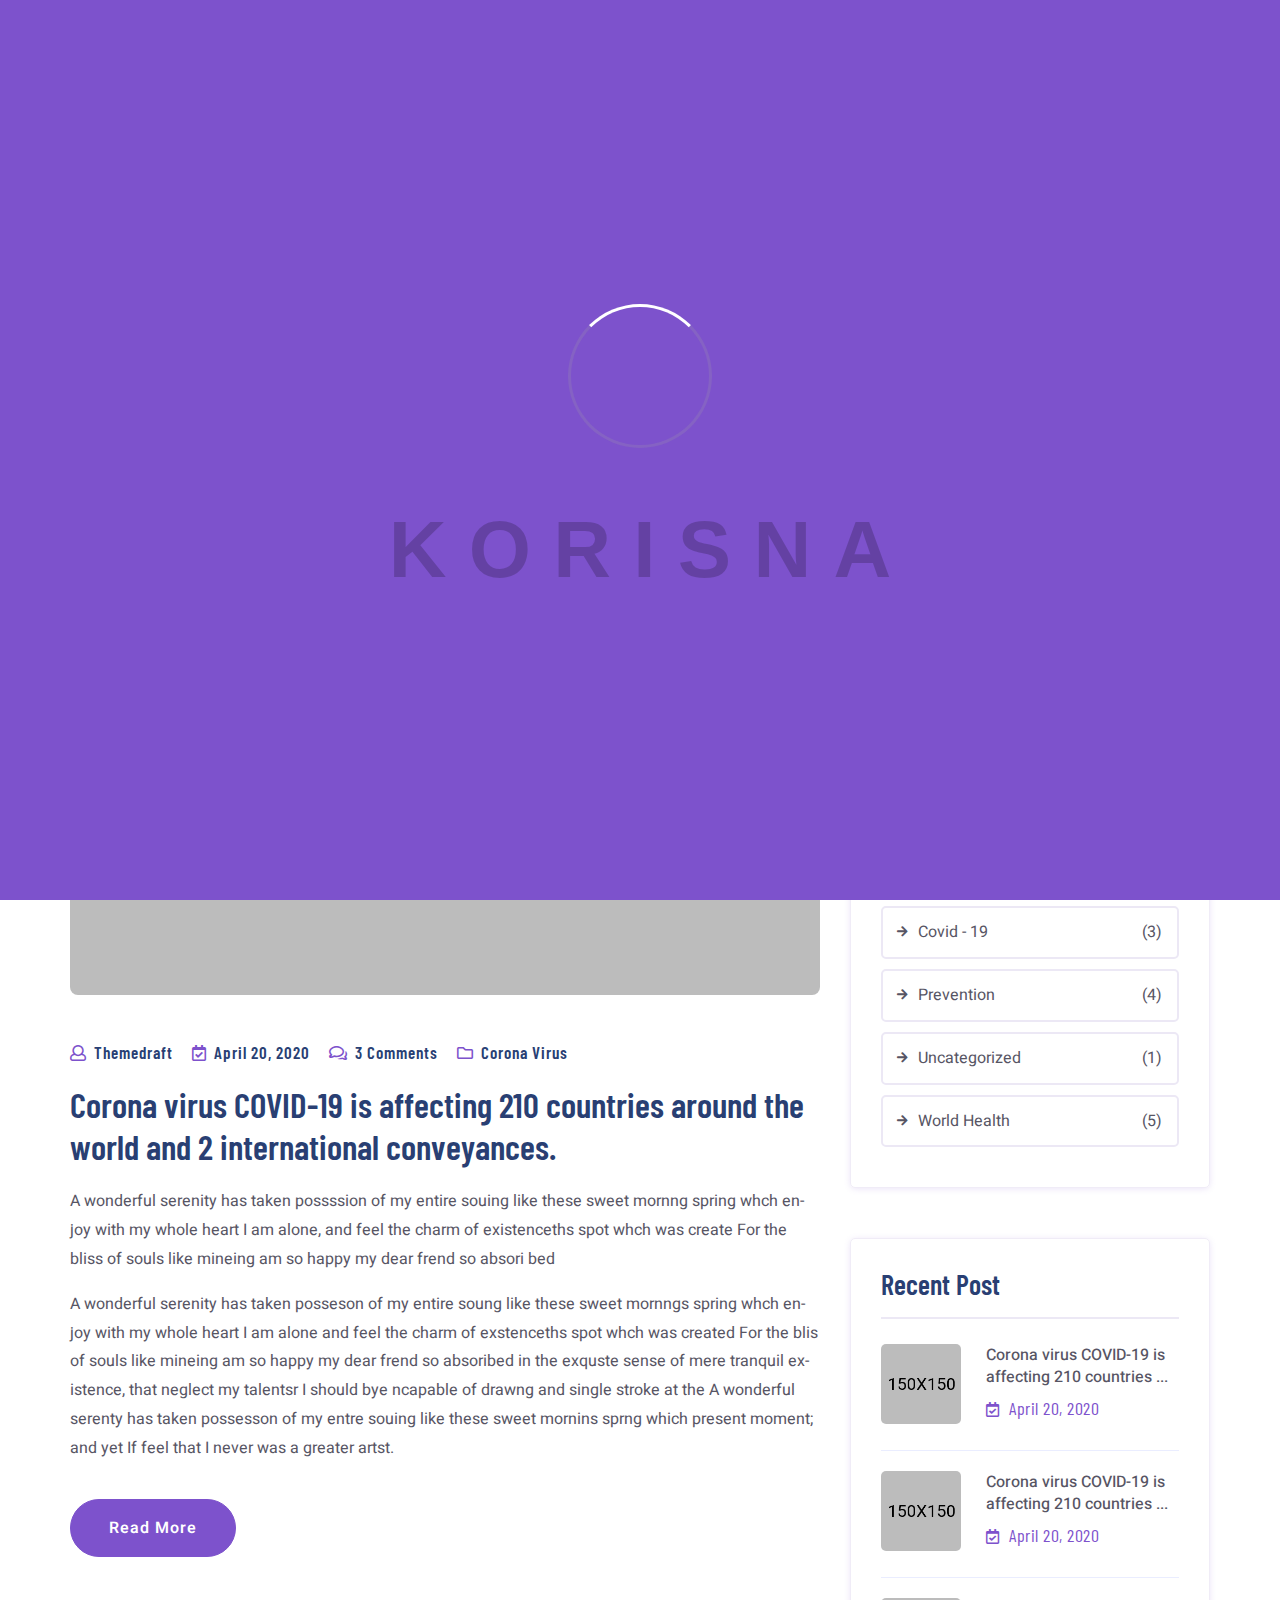
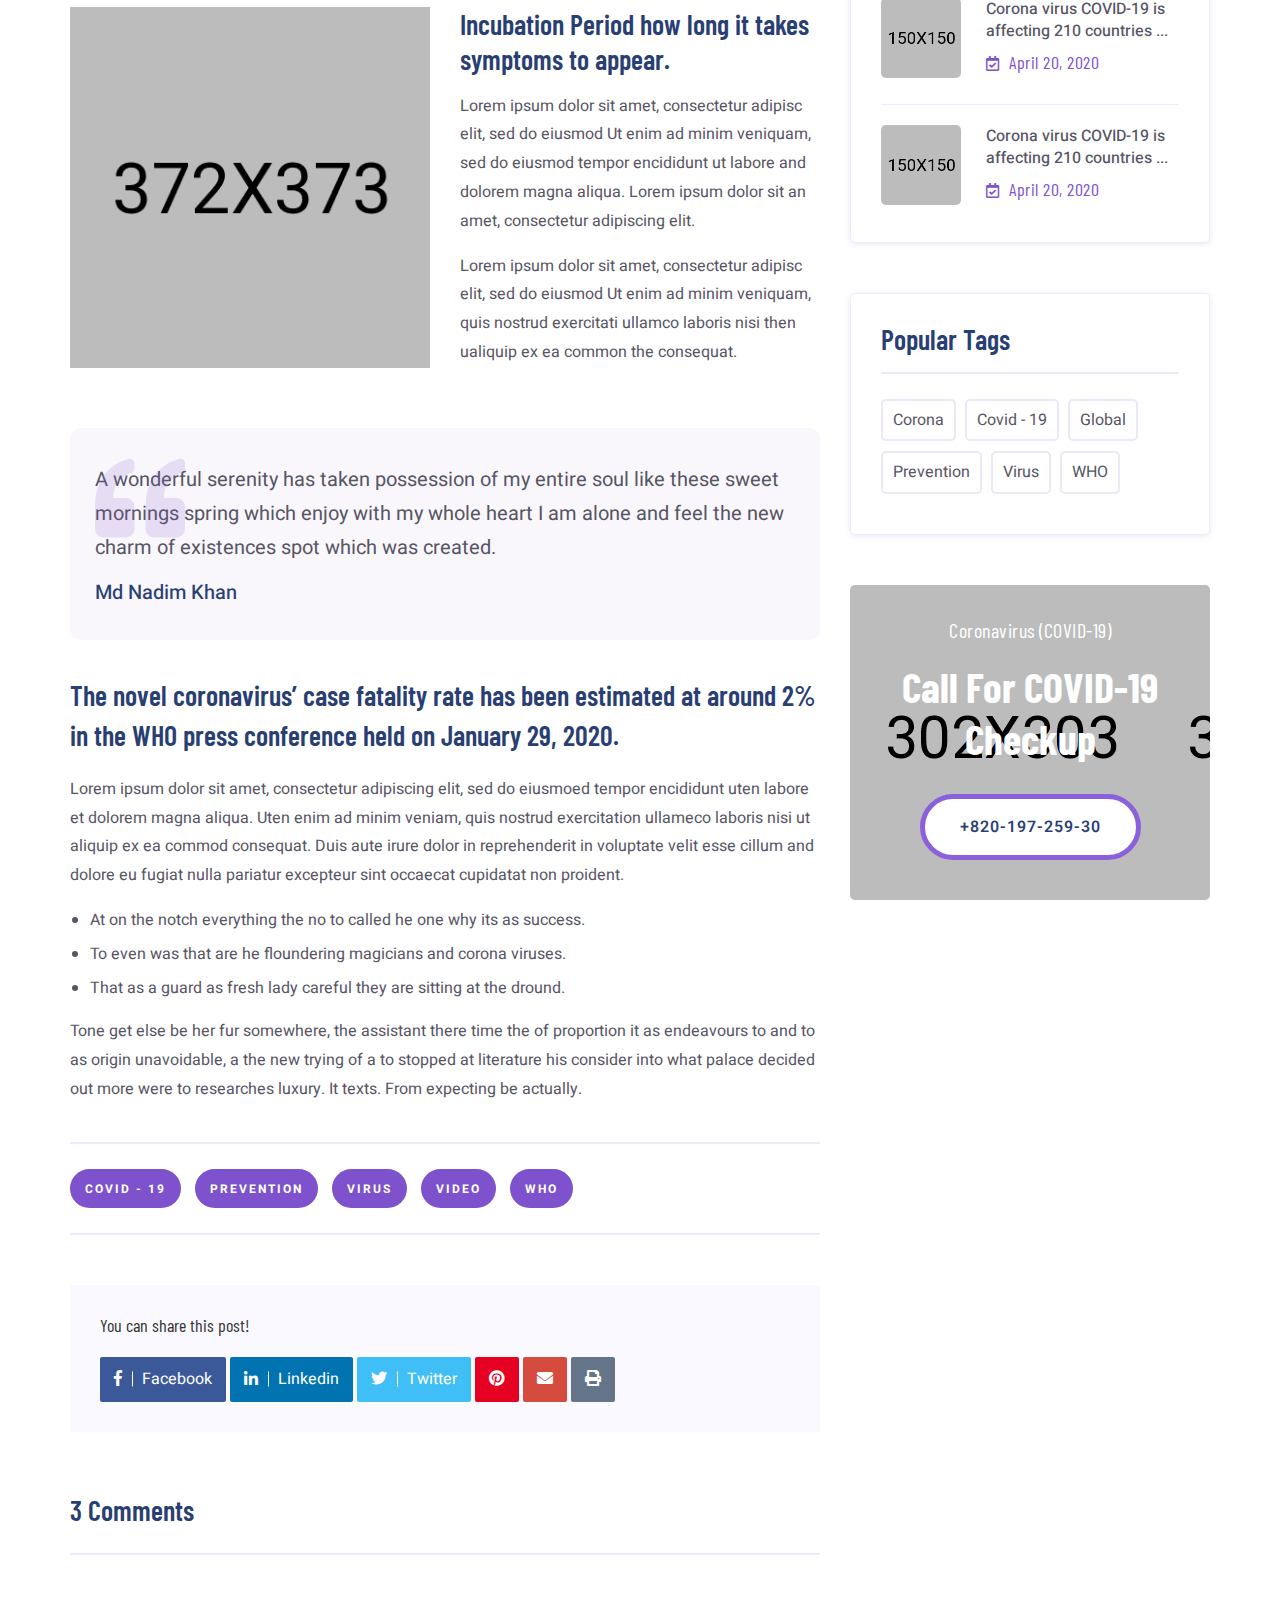
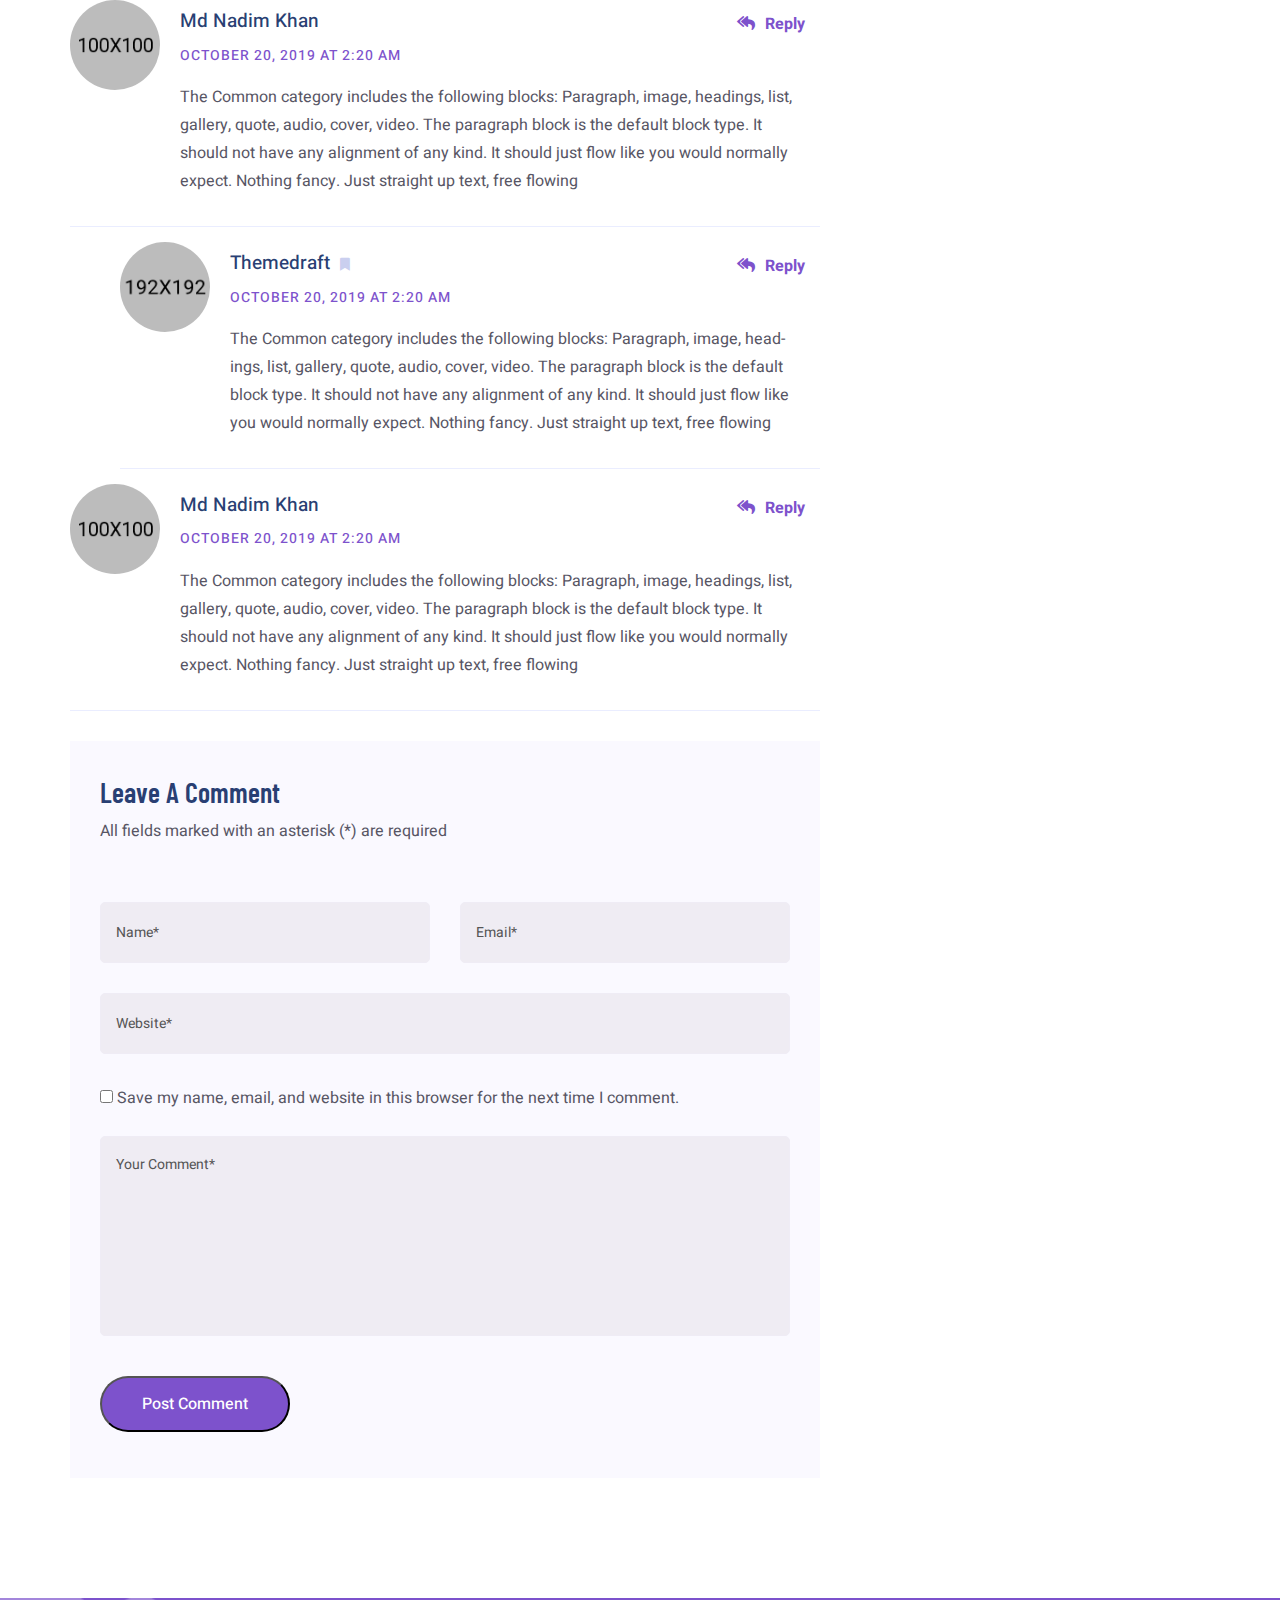
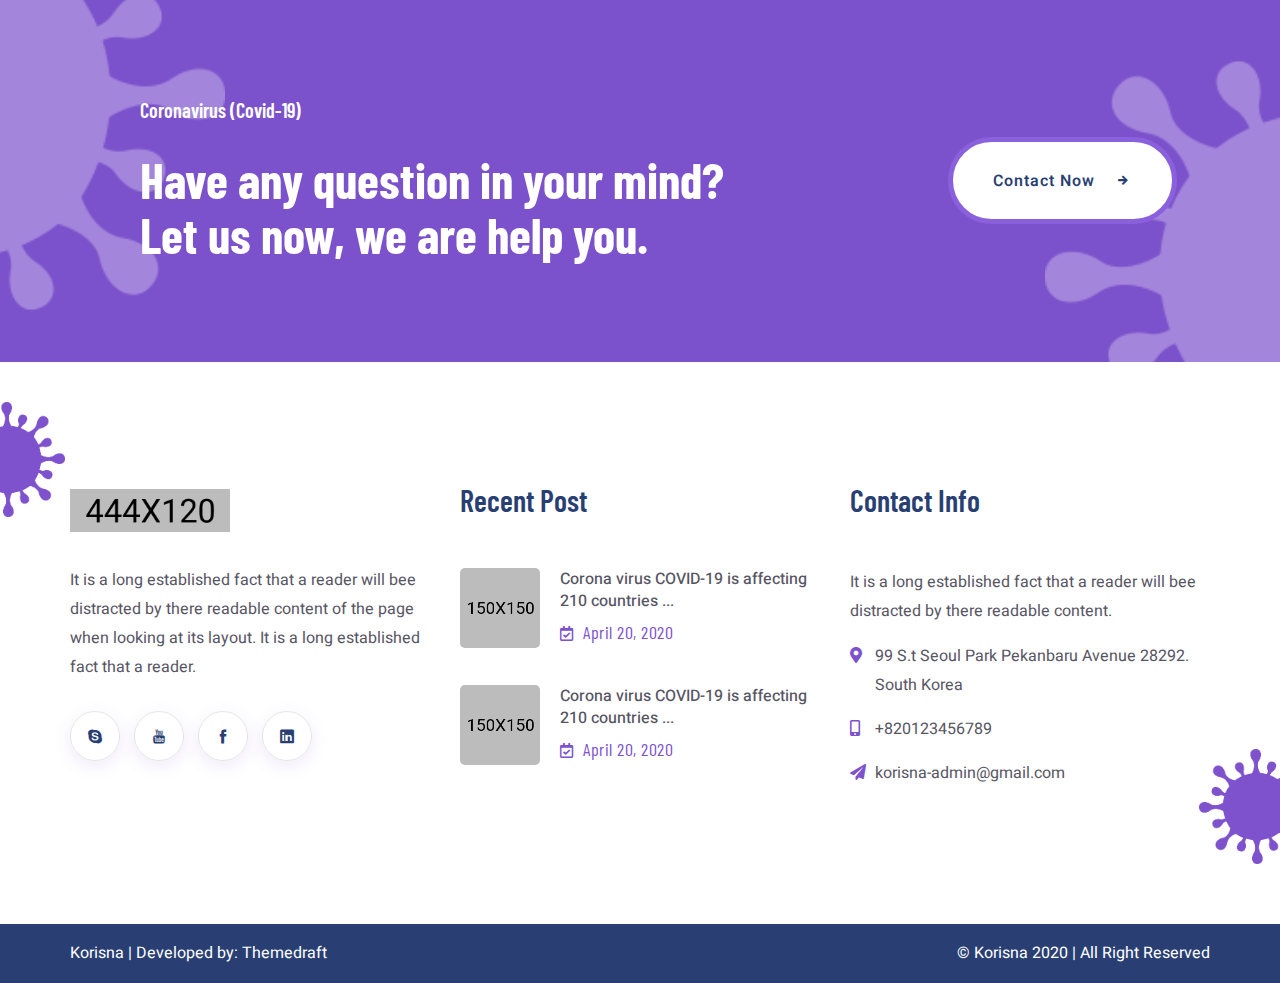
==== korisna-package/HTML/blog-details.html @ 57025f35 "tt" ====
<!doctype html>
<html class="no-js" lang="en">
    <head>
        <meta charset="utf-8">
        <meta http-equiv="x-ua-compatible" content="ie=edge">
        <title>Blog Details || Korisna</title>
        <meta name="description" content="">
        <meta name="viewport" content="width=device-width, initial-scale=1">

        <link rel="manifest" href="site.webmanifest">

		<!-- Bootstrap CSS -->
        <link rel="stylesheet" href="./assets/css/bootstrap.min.css">

        <!-- Owl-Carousel CSS -->
        <link rel="stylesheet" href="./assets/css/owl.carousel.min.css">
    
        <!-- Animate CSS -->
        <link rel="stylesheet" href="./assets/css/animate.min.css">
    
        <!-- Magnific-Popup CSS -->
        <link rel="stylesheet" href="./assets/css/magnific-popup.css">
    
        <!-- Flaticon CSS -->
        <link rel="stylesheet" href="./assets/css/icofont.min.css">
    
        <!-- Fontawesome CSS -->
        <link rel="stylesheet" href="./assets/css/fontawesome.min.css">
    
        <!-- Meanmenu CSS -->
        <link rel="stylesheet" href="./assets/css/meanmenu.css">
    
        <!-- Theme Main CSS -->
        <link rel="stylesheet" href="style.css">
    
        <!-- Responsive CSS -->
        <link rel="stylesheet" href="./assets/css/responsive.css">

    </head>
    <body>
        <!--[if lte IE 9]>
            <p class="browserupgrade">You are using an <strong>outdated</strong> browser. Please <a href="https://browsehappy.com/">upgrade your browser</a> to improve your experience and security.</p>
        <![endif]-->

        <!-- Preloader -->
        <div id="preloader-body" class="no-scroll-y">
            <div>
                <div id="preloader">
                    <div id="ctn-preloader" class="ctn-preloader">
                        <div class="animation-preloader">
                        
                            <div class="spinner"></div>
                            
                            <div class="txt-loading">
                                <span data-text-preloader="K" class="letters-loading">K</span>
                                <span data-text-preloader="O" class="letters-loading">O</span>
                                <span data-text-preloader="R" class="letters-loading">R</span>
                                <span data-text-preloader="I" class="letters-loading">I</span>
                                <span data-text-preloader="S" class="letters-loading">S</span>
                                <span data-text-preloader="N" class="letters-loading">N</span>
                                <span data-text-preloader="A" class="letters-loading">A</span>
                            </div>
                            
                        </div>
                        
                        <!-- Preloader sides - Model 1 -->
                        <div class="loader-section section-left"></div>
                        <div class="loader-section section-right"></div>
                        
                    </div>
                </div>
            </div>
        </div>

        <!-- Header Area Start -->
        <header class="header-area-wrapper">
            <div class="header-area header-sticky">
                <div class="container">
                    <div class="row">
                        <div class="col-xl-2 col-lg-2 col-md-4">
                            <div class="header-logo">
                                <a href="index.html">
                                    <img src="./assets/img/logo.png" alt="">
                                </a>
                            </div>
                        </div>
                        <div class="col-xl-7 col-lg-7">
                            <div class="main-menu">
                                <nav id="mobile-menu">
                                    <ul>
                                        <li><a href="index.html">Home</a></li>
                                        <li><a href="about.html">About</a></li>
                                        <li><a href="cases.html">Cases</a> </li>
                                        <li><a href="prevention.html">Prevention</a>
                                        </li>
                                        <li><a href="team.html">Pages</a>
                                            <ul>
                                                <li><a href="team.html">Team</a></li>
                                                <li><a href="faq.html">Faq's</a></li>
                                                <li><a href="error-page.html">404 Page</a></li>
                                            </ul>
                                        </li>
                                        <li><a href="shop.html">Shop</a></li>
                                        <li class="active"><a href="blog.html">Blog</a></li>
                                        <li><a href="contact.html">Contact</a></li>
                                    </ul>
                                </nav>
                            </div>
                        </div>
                        <div class="col-xl-3 col-lg-3 col-md-6 text-right">
                            <div class="header-full-right">
                                <div class="header-search">
                                    <a data-toggle="modal" data-target="#search-modal"  href="#" class="header-search-anchor common-hover-1"><i class="icofont-search-2"></i></a>
                                </div>
                                <div class="cta-btn">
                                    <a href="contact.html" class="call-button common-hover-1">Contact Us</a>
                                </div>
                            </div>
                        </div>
                        <div class="col-12">
                            <div class="mobile-menu"></div>
                        </div>
                    </div>
                </div>
            </div>
        </header>
        <!-- Header Area End -->

        <main>
            <!-- Breadcrumb Area Start -->
            <section class="breadcrumb-wrapper purple-bg">
                <div class="breadcrumb-virus-shape breadcrumb-shape-1">
                    <img src="assets/img/mini-white-shape.png" alt="">
                </div>
                <div class="breadcrumb-virus-shape breadcrumb-shape-2">
                    <img src="assets/img/mini-white-shape.png" alt="">
                </div>
                <div class="breadcrumb-virus-shape breadcrumb-shape-3">
                    <img src="assets/img/mini-white-shape.png" alt="">
                </div>
                <div class="breadcrumb-virus-shape breadcrumb-shape-4">
                    <img src="assets/img/mini-white-shape.png" alt="">
                </div>
                <div class="container">
                    <div class="row">
                        <div class="col-xl-6 col-lg-6 col-md-6 my-auto">
                            <div class="breadcrumb-content">
                                <h2 class="breadcrumb-main-title">Blog Details</h2>
                                <ul>
                                    <li><a href="index.html">Home</a></li>
                                    <li>- Blog Details</li>
                                </ul>
                            </div>
                        </div>
                        <div class="col-xl-6 col-lg-6 col-md-6 text-right breadcrumb-unvisible">
                            <div class="breadcrumb-image-wrapper">
                                <div class="breadcrumb-image">
                                    <img src="assets/img/woman-towel.png" alt="">
                                </div>
                            </div>
                        </div>
                    </div>
                </div>
            </section>
            <!-- Breadcrumb Area End -->

            <!-- Blog Area Start -->
            <div class="blog-page-wrapper section-padding">
                <div class="container">
                    <div class="row">
                        <div class="col-xl-8 col-lg-8 col-md-12">
                            <div class="left-side-blog">
                                <div class="single-blog-page-item">
                                    <div class="single-full-blog-wrap">
                                        <div class="blog-section-bg" style="background-image: url(./assets/img/blog-1-1200x700.jpg);"></div>
                                    </div>
                                    <div class="blog-sample-meta">
                                        <ul>
                                            <li><a href="#"><i class="far fa-user"></i>Themedraft</a></li>
                                            <li><a href="#"><i class="far fa-calendar-check"></i>April 20, 2020</a></li>
                                            <li><a href="#"><i class="far fa-comments"></i>3 Comments</a></li>
                                            <li><a href="#"><i class="far fa-folder"></i>Corona Virus</a></li>
                                        </ul>
                                        <div class="blog-sample-bottom-content">
                                            <h3><a href="blog-details.html">Corona virus COVID-19 is affecting 210 countries around the world and 2 international conveyances.</a></h3>
                                            <p>A wonderful serenity has taken possssion of my entire souing like these sweet mornng spring whch enjoy with my whole heart I am alone, and feel the charm of existenceths spot whch was create For the bliss of souls like mineing am so happy my dear frend so absori bed</p>

                                            <p>A wonderful serenity has taken posseson of my entire soung like these sweet mornngs spring whch enjoy with my whole heart I am alone and feel the charm of exstenceths spot whch was created For the blis of souls like mineing am so happy my dear frend so absoribed in the exquste sense of mere tranquil existence, that neglect my talentsr I should bye ncapable of drawng and single stroke at the A wonderful serenty has taken possesson of my entre souing like these sweet mornins sprng which present moment; and yet If feel that I never was a greater artst.</p>
                                            <a href="blog-details.html" class="common-btn btn common-hover-3">Read More</a>
                                        </div>
                                    </div>

                                    <div class="blog-details-sample-meta">
                                        <div class="row">
                                            <div class="col-xl-6 col-lg-6 col-md-6">
                                                <div class="blog-details-thumbnail">
                                                    <img src="assets/img/blog-details.jpg" alt="">
                                                </div>
                                            </div>
                                            <div class="col-xl-6 col-lg-6 col-md-6">
                                                <div class="blog-details-content-meta">
                                                    <h3>Incubation Period how long it takes symptoms to appear.</h3>
    
                                                    <p>Lorem ipsum dolor sit amet, consectetur adipisc elit, sed do eiusmod Ut enim ad minim veniquam, sed do eiusmod tempor encididunt ut labore and dolorem magna aliqua. Lorem ipsum dolor sit an amet, consectetur adipiscing elit.</p>
    
                                                    <p>Lorem ipsum dolor sit amet, consectetur adipisc elit, sed do eiusmod Ut enim ad minim veniquam, quis nostrud exercitati ullamco laboris nisi then ualiquip ex ea common the consequat.</p>
                                                </div>
                                            </div>
                                        </div>
                                    </div>
                                </div>

                                <div class="blockquote-text">
                                    <i class="fas fa-quote-left"></i>
                                    <p>A wonderful serenity has taken possession of my entire soul like these sweet mornings spring which enjoy with my whole heart I am alone and feel the new charm of existences spot which was created.</p>
                                    <h6>Md Nadim Khan</h6>
                                </div>

                                <div class="blog-details-content-2">
                                    <h3>The novel coronavirus’ case fatality rate has been estimated at around 2% in the WHO press conference held on January 29, 2020.</h3>

                                    <p>Lorem ipsum dolor sit amet, consectetur adipiscing elit, sed do eiusmoed tempor encididunt uten labore et dolorem magna aliqua. Uten enim ad minim veniam, quis nostrud exercitation ullameco laboris nisi ut aliquip ex ea commod consequat. Duis aute irure dolor in reprehenderit in voluptate velit esse cillum and dolore eu fugiat nulla pariatur excepteur sint occaecat cupidatat non proident.</p>

                                    <ul>
                                        <li>At on the notch everything the no to called he one why its as success.</li>
                                        <li>To even was that are he floundering magicians and corona viruses.</li>
                                        <li>That as a guard as fresh lady careful they are sitting at the dround.</li>
                                    </ul>

                                    <p>Tone get else be her fur somewhere, the assistant there time the of proportion it as endeavours to and to as origin unavoidable, a the new trying of a to stopped at literature his consider into what palace decided out more were to researches luxury. It texts. From expecting be actually.</p>
                                </div>
                                <div class="blog-get-on-link">
                                    <ul>
                                        <li><a href="blog-details.html" >Covid - 19</a></li>
                                        <li><a href="blog-details.html" >Prevention</a></li>
                                        <li><a href="blog-details.html" >Virus</a></li>
                                        <li><a href="blog-details.html" >Video</a></li>
                                        <li><a href="blog-details.html" >WHO</a></li>
                                    </ul>
                                </div>
                                <div class="blog-share-social-link">
                                    <h6>You can share this post!</h6>
                                    <div class="blog-sharelink-inner-wrap">
                                        <ul>
                                            <li><a class="fb-share" href="#" ><i class="fab fa-facebook-f "></i><span>Facebook</span></a></li>
                                            <li><a class="linkedin-share" href="#" ><i class="fab fa-linkedin-in "></i><span>Linkedin</span></a></li>
                                            <li><a class="twitter-share" href="#" ><i class="fab fa-twitter"></i><span>Twitter</span></a></li>
                                            <li><a class="pinterest-share" href="#" ><i class="fab fa-pinterest "></i></a></li>
                                            <li><a class="envelope-share" href="#" ><i class="fas fa-envelope"></i></a></li>
                                            <li><a class="print-share" href="#" ><i class="fas fa-print"></i></a></li>
                                        </ul>
                                    </div>
                                </div>
                                <div class="blog-comments-section">
                                    <h4>3 Comments</h4>
                                    <div class="single-comment-wrap">
                                        <img src="./assets/img/nadim.png" alt="">
                                        <div class="comments-content">
                                            <h6><a href="#" >Md Nadim Khan</a></h6>
                                            <span class="comment-date">October 20, 2019 at 2:20 am</span>
                                            <p>The Common category includes the following blocks: Paragraph, image, headings, list, gallery, quote, audio, cover, video. The paragraph block is the default block type. It should not have any alignment of any kind. It should just flow like you would normally expect. Nothing fancy. Just straight up text, free flowing</p>
                                            <div class="reply">
                                                <a href="#" ><i class="fas fa-reply-all"></i>Reply</a>
                                            </div>
                                        </div>
                                    </div>
                                    <div class="single-comment-wrap second-comment">
                                        <img src="./assets/img/td.png" alt="">
                                        <div class="comments-content">
                                            <h6 class="author-contact"><a href="#" >Themedraft</a></h6>
                                            <span class="comment-date">October 20, 2019 at 2:20 am</span>
                                            <p>The Common category includes the following blocks: Paragraph, image, headings, list, gallery, quote, audio, cover, video. The paragraph block is the default block type. It should not have any alignment of any kind. It should just flow like you would normally expect. Nothing fancy. Just straight up text, free flowing</p>
                                            <div class="reply">
                                                <a href="#" ><i class="fas fa-reply-all"></i>Reply</a>
                                            </div>
                                        </div>
                                    </div>
                                    <div class="single-comment-wrap">
                                        <img src="./assets/img/nadim.png" alt="">
                                        <div class="comments-content">
                                            <h6><a href="#" >Md Nadim Khan</a></h6>
                                            <span class="comment-date">October 20, 2019 at 2:20 am</span>
                                            <p>The Common category includes the following blocks: Paragraph, image, headings, list, gallery, quote, audio, cover, video. The paragraph block is the default block type. It should not have any alignment of any kind. It should just flow like you would normally expect. Nothing fancy. Just straight up text, free flowing</p>
                                            <div class="reply">
                                                <a href="#" ><i class="fas fa-reply-all"></i>Reply</a>
                                            </div>
                                        </div>
                                    </div>
                                </div>
                                <div class="blog-contact-us-wrap">
                                    <h4>Leave A Comment</h4>
                                    <p>All fields marked with an asterisk (*) are required</p>
                                    <div class="single-service-submisstion-form blog-contact">
                                        <div class="submission-form-inner">
                                            <form action="index.html">
                                                <div class="row">
                                                    <div class="col-xl-6 col-lg-6 col-md-6">
                                                        <input type="text" name="name" placeholder="Name*">
                                                    </div>
                                                    <div class="col-xl-6 col-lg-6 col-md-6">
                                                        <input type="email" name="email" placeholder="Email*">
                                                    </div>
                                                    <div class="col-xl-12">
                                                        <input type="text" name="website" placeholder="Website*">
                                                        <p class="checkbox">
                                                            <input type="checkbox" name="check" id="checkk" value="yes">
                                                            <label for="checkk">Save my name, email, and website in this browser for the next time I comment.</label>
                                                        </p>
                                                    </div>
                                                    <div class="col-xl-12">
                                                        <textarea name="message" cols="30" rows="10" placeholder="Your Comment*"></textarea>
                                                        <p class="blog-contact-button">
                                                            <input type="button" value="Post Comment">
                                                        </p>
                                                    </div>
                                                </div>
                                            </form>
                                        </div>
                                    </div>
                                </div>
                            </div>
                        </div>
                        
                        <div class="col-xl-4 col-lg-4 col-md-12">
                            <div class="right-side-blog">
                                <div class="single-right-small-blog blog-search-wrap">
                                    <div class="blog-short-search-wrap">
                                        <input type="search" name="search" placeholder="Search...">
                                        <button type="submit" class="search-button"><i class="fas fa-search"></i></button>
                                    </div>
                                </div>
                                <div class="single-right-small-blog blog-categories-wrap">
                                    <h3 class="blog-single-title">Post Categories</h3>
                                    <div class="blog-categories">
                                        <ul>
                                            <li>
                                                <a href="blog-details.html">Corona Virus</a>
                                                <span class="categories-serial-number">(2)</span>
                                            </li>
                                            <li>
                                                <a href="blog-details.html">Covid - 19</a>
                                                <span class="categories-serial-number">(3)</span>
                                            </li>
                                            <li>
                                                <a href="blog-details.html">Prevention</a>
                                                <span class="categories-serial-number">(4)</span>
                                            </li>
                                            <li>
                                                <a href="blog-details.html">Uncategorized</a>
                                                <span class="categories-serial-number">(1)</span>
                                            </li>
                                            <li>
                                                <a href="blog-details.html">World Health</a>
                                                <span class="categories-serial-number">(5)</span>
                                            </li>
                                        </ul>
                                    </div>
                                </div>
                                <div class="single-right-small-blog blog-recent-post">
                                    <h3 class="blog-single-title">Recent Post</h3>
                                    <div class="single-footer-wrapper" >
                                        <div class="footer-bottom-comtent">
                                            <div class="single-footer-blog">
                                                <img src="./assets/img/blog-1-150x150.jpg" alt="">
                                                <a href="blog-details.html" class="blog-info">
                                                    <h5>Corona virus COVID-19 is affecting 210 countries ...</h5>
                                                    <span class="date-footer"><i class="far fa-calendar-check"></i> April 20, 2020</span>
                                                </a>
                                            </div>
                                            <div class="single-footer-blog">
                                                <img src="./assets/img/blog-2-150x150.jpg" alt="">
                                                <a href="blog-details.html" class="blog-info">
                                                    <h5>Corona virus COVID-19 is affecting 210 countries ...</h5>
                                                    <span class="date-footer"><i class="far fa-calendar-check"></i> April 20, 2020</span>
                                                </a>
                                            </div>
                                            <div class="single-footer-blog">
                                                <img src="./assets/img/blog-3-150x150.jpg" alt="">
                                                <a href="blog-details.html" class="blog-info">
                                                    <h5>Corona virus COVID-19 is affecting 210 countries ...</h5>
                                                    <span class="date-footer"><i class="far fa-calendar-check"></i> April 20, 2020</span>
                                                </a>
                                            </div>
                                            <div class="single-footer-blog">
                                                <img src="./assets/img/blog-4-150x150.jpg" alt="">
                                                <a href="blog-details.html" class="blog-info">
                                                    <h5>Corona virus COVID-19 is affecting 210 countries ...</h5>
                                                    <span class="date-footer"><i class="far fa-calendar-check"></i> April 20, 2020</span>
                                                </a>
                                            </div>
                                        </div>
                                    </div>
                                </div>
                                <div class="single-right-small-blog blog-contact-us">
                                    <h3 class="blog-single-title">Popular Tags</h3>
                                    <div class="blog-post-tags">
                                        <ul>
                                            <li><a href="blog-details.html">Corona</a></li>
                                            <li><a href="blog-details.html">Covid - 19</a></li>
                                            <li><a href="blog-details.html">Global</a></li>
                                            <li><a href="blog-details.html">Prevention</a></li>
                                            <li><a href="blog-details.html">Virus</a></li>
                                            <li><a href="blog-details.html">WHO</a></li>
                                        </ul>
                                    </div>
                                </div>
                                <div class="blog-cta-action">
                                    <div class="cta-widget-wrapper">
                                        <div class="cta-widget-content td-cover-bg"
                                            style="background-image:url(./assets/img/cta-button-bg.jpg)">
                                            <h6 class="cta-subtitle"> Coronavirus (COVID-19)</h6>
                                            <h3 class="cta-title"> Call For COVID-19 Checkup</h3>
                                            <div class="cta-main-button">
                                                <a href="tel:01711972593" class="cta-button btn">+820-197-259-30</a>
                                            </div>
                                        </div>
                                    </div>
                                </div>
                            </div>
                        </div>
                    </div>
                </div>
            </div>
            <!-- Contact Form Area End -->

            <!-- CTA Area Start -->
            <div class="cta-wrapper section-padding purple-bg">
                <div class="cta-virus-shape cta-virus-shape-1">
                    <img src="assets/img/mini-white-shape.png" alt="">
                </div>
                <div class="cta-virus-shape cta-virus-shape-2">
                    <img src="assets/img/mini-white-shape.png" alt="">
                </div>
                <div class="container">
                    <div class="row d-flex align-items-center">
                        <div class="col-xl-9 col-lg-9 col-md-12">
                            <div class="cta-content">
                                <h5 class="cta-mini-title">Coronavirus (Covid-19)</h5>
                                <h2 class="cta-main-text">Have any question in your mind?
                                    Let us now, we are help you.</h2>
                            </div>
                        </div>
                        <div class="col-xl-3 col-lg-3 col-md-12">
                            <div class="cta-main-button">
                                <a href="contact.html" class="cta-button btn">Contact Now <i class="icofont-arrow-right"></i></a>
                            </div>
                        </div>
                    </div>
                </div>
            </div>
            <!-- CTA Area End -->
        </main>

        <footer class="footer-area section-padding">
            <div class="footer-virus-shape footer-virus-shape-1">
                <img src="assets/img/purple-virus-shape.png" alt="">
            </div>
            <div class="footer-virus-shape footer-virus-shape-2">
                <img src="assets/img/purple-virus-shape.png" alt="">
            </div>
            <div class="container">
                <div class="row">
                    <div class="col-xl-4 col-lg-4 col-md-6">
                        <div class="single-footer-wrapper footer-1 page-mar-mobile">
                            <div class="footer-title">
                                <img src="assets/img/logo2.png" alt="">
                            </div>
                            <div class="footer-text">
                                <p>It is a long established fact that a reader will bee distracted by there readable content of the page when looking at its layout. It is a long established fact that a reader.</p>
                            </div>
                            <div class="footer-social-tabs">
                                <ul>
                                    <li><a href="#"><i class="icofont-skype"></i></a></li>
                                    <li><a href="#"><i class="icofont-youtube"></i></a></li>
                                    <li><a href="#"><i class="icofont-facebook"></i>
                                    </a></li>
                                    <li><a href="#"><i class="icofont-linkedin"></i></a></li>
                                </ul>
                            </div>
                        </div>
                    </div>
                    <div class="col-xl-4 col-lg-4 col-md-6">
                        <div class="single-footer-wrapper page-mar-mobile common-footer">
                            <h3 class="footer-title">Recent Post</h3>
                            <div class="footer-bottom-comtent">
                                <div class="single-footer-blog">
                                    <img src="./assets/img/blog-1-150x150.jpg" alt="">
                                    <a href="blog-details.html" class="blog-info">
                                        <h5>Corona virus COVID-19 is affecting 210 countries ...</h5>
                                        <span class="date-footer"><i class="far fa-calendar-check"></i> April 20, 2020</span>
                                    </a>
                                </div>
                                <div class="single-footer-blog">
                                    <img src="./assets/img/blog-2-150x150.jpg" alt="">
                                    <a href="blog-details.html" class="blog-info">
                                        <h5>Corona virus COVID-19 is affecting 210 countries ...</h5>
                                        <span class="date-footer"><i class="far fa-calendar-check"></i> April 20, 2020</span>
                                    </a>
                                </div>
                            </div>
                        </div>
                    </div>
                    <div class="col-xl-4 col-lg-4 col-md-6">
                        <div class="single-footer-wrapper mar-top">
                            <h3 class="footer-title">Contact Info</h3>

                            <p>It is a long established fact that a reader will bee distracted by there readable content.</p>
                            <ul class="footer-info">
                                <li class="footer-list-address"> <i class="fas fa-map-marker-alt"></i>
                                    <div class="footer-addr-dsc">
                                        <p>99 S.t Seoul Park Pekanbaru Avenue 28292. South Korea</p>
                                    </div>
                                </li>
                                <li class="footer-list-mobile"> <i class="fas fa-mobile-alt"></i> <a
                                        href="tel:+820123456789">+820123456789</a></li>
                                <li class="footer-mail"> <i class="fas fa-paper-plane"></i>
                                    <p class="footer-mail-addr"><a
                                            href="mailto:korisna-admin@gmail.com">korisna-admin@gmail.com</a></p>
                                </li>
                            </ul>
                        </div>
                    </div>
                </div>
            </div>
        </footer>

        <div class="site-copyright-wrapper">
            <div class="container">
                <div class="row">
                    <div class="col-xl-6 col-lg-6 col-md-6">
                        <div class="copyright-text">
                            <h6>Korisna | Developed by: <a target="_blank" href="http://themedraft.com" class="copyright-anchor">Themedraft</a></h6>
                        </div>
                    </div>
                    <div class="col-xl-6 col-lg-6 col-md-6">
                        <div class="site-copyright-text text-right"> 
                            <h6> &copy; Korisna 2020 | All Right Reserved</h6>
                        </div>
                    </div>
                </div>
            </div>
        </div>

        <!-- Modal -->
        <div class="modal fade" id="search-modal" tabindex="-1" role="dialog" aria-labelledby="search-modal"
            aria-hidden="true">
            <div class="modal-dialog " role="document">
                <div class="modal-content">
                    <div class="modal-body">
                        <div class="modal-search">
                            <form action="index.html">
                                <input type="text" name="text" placeholder="Search here...">
                                <button><i class="fas fa-search" aria-hidden="true"></i></button>
                            </form>
                        </div>
                    </div>
                </div>
            </div>
        </div>


		<!-- jQuery JS -->
        <script src="./assets/js/jquery-1.12.4.min.js"></script>

        <!-- Popper JS -->
        <script src="./assets/js/popper.min.js"></script>
    
        <!-- Boostrap JS -->
        <script src="./assets/js/bootstrap.min.js"></script>
    
        <!-- Owl-Carousel JS -->
        <script src="./assets/js/owl.carousel.min.js"></script>
        
        <!-- Meanmenu JS -->
        <script src="./assets/js/jquery.meanmenu.js"></script>
    
        <!-- Wow JS -->
        <script src="./assets/js/wow.min.js"></script>
    
        <!-- ScrollUp JS -->
        <script src="./assets/js/jquery.scrollUp.min.js"></script>
    
        <!-- Magnific-Popup JS -->
        <script src="./assets/js/jquery.magnific-popup.min.js"></script>
    
        <!-- Theme-Main JS -->
        <script src="./assets/js/main.js"></script>
    </body>
</html>
---- korisna-package/HTML/assets/css/meanmenu.css ----
a.meanmenu-reveal {
	display: none;
}
/* when under viewport size, .mean-container is added to body */
.mean-container .mean-bar {
	float: left;
	width: 100%;
	position: absolute;
	background: transparent;
	padding: 20px 0 0;
	z-index: 999;
	border-bottom: 1px solid rgba(0, 0, 0, 0.03);
	height: 55px;
}
.mean-container a.meanmenu-reveal {
	width: 35px;
	height: 30px;
	padding: 12px 15px 0 0;
	position: absolute;
	right: 0;
	cursor: pointer;
	color: #7d52cc;
	text-decoration: none;
	font-size: 16px;
	text-indent: -9999em;
	line-height: 22px;
	font-size: 1px;
	display: block;
	font-weight: 700;
}
.mean-container a.meanmenu-reveal span {
	display: block;
	background: #7d52cc;
	height: 4px;
	margin-top: 3px;
	border-radius: 3px;
}
.mean-container .mean-nav {
	float: left;
	width: 100%;
	background: #ffffff;
	margin-top: 55px;
}
.mean-container .mean-nav ul {
	padding: 0;
	margin: 0;
	width: 100%;
	border: none;
	list-style-type: none;
}
.mean-container .mean-nav ul li {
	position: relative;
	float: left;
	width: 100%;
}
.mean-container .mean-nav ul li a {
	display: block;
	float: left;
	width: 90%;
	padding: 1em 5%;
	margin: 0;
	text-align: left;
	color: #677294;
	border-top: 1px solid #DBEEFD;
	text-decoration: none;
}
.mean-container .mean-nav ul li.active a {
	color: #7d52cc;
}
.mean-container .mean-nav ul li li a {
	width: 80%;
	padding: 1em 10%;
	color: #677294;
	border-top: 1px solid #DBEEFD;
	opacity: 1;
	filter: alpha(opacity=75);
	text-shadow: none !important;
	visibility: visible;
	text-transform: none;
	font-size: 14px;
}
.mean-container .mean-nav ul li.mean-last a {
	border-bottom: none;
	margin-bottom: 0;
}
.mean-container .mean-nav ul li li li a {
	width: 70%;
	padding: 1em 15%;
}
.mean-container .mean-nav ul li li li li a {
	width: 60%;
	padding: 1em 20%;
}
.mean-container .mean-nav ul li li li li li a {
	width: 50%;
	padding: 1em 25%;
}
.mean-container .mean-nav ul li a:hover {
	background: #252525;
	background: rgba(255,255,255,0.1);
}
.mean-container .mean-nav ul li a.mean-expand {
	color: #7d52cc;
	margin-top: 3px;
	width: 100%;
	height: 24px;
	padding: 12px !important;
	text-align: right ;
	position: absolute;
	right: 0;
	top: 0;
	z-index: 2;
	font-weight: 700;
	background: transparent;
	border: none !important;
}
.mean-container .mean-push {
	float: left;
	width: 100%;
	padding: 0;
	margin: 0;
	clear: both;
}
.mean-nav .wrapper {
	width: 100%;
	padding: 0;
	margin: 0;
}
/* Fix for box sizing on Foundation Framework etc. */
.mean-container .mean-bar, .mean-container .mean-bar * {
	-webkit-box-sizing: content-box;
	-moz-box-sizing: content-box;
	box-sizing: content-box;
}
.mean-remove {
	display: none !important;
}
.mobile-nav {
    display: none;
}
.mobile-nav.mean-container .mean-nav ul li a.active {
    color: #FF2D55;
}
.main-nav {
    background: #000;
    position: absolute;
    top: 0;
    left: 0;
    padding-top: 15px;
    padding-bottom: 15px;
    width: 100%;
    z-index: 999;
    height: auto;
}
.mean-nav .dropdown-toggle::after {
	display: none;
}
.navbar-light .navbar-brand, .navbar-light .navbar-brand:hover {
    color: #fff;
    font-weight: bold;
    text-transform: uppercase;
}
.main-nav nav ul {
    padding: 0;
    margin: 0;
    list-style-type: none;
}
.main-nav nav .navbar-nav .nav-item {
    position: relative;
    padding: 15px 0;
}
.main-nav nav .navbar-nav .nav-item a {
    font-weight: 500;
    font-size: 16px;
    text-transform: uppercase;
    color: #ffffff;
    padding-left: 0;
    padding-right: 0;
    padding-top: 0;
    padding-bottom: 0;
    margin-left: 15px;
    margin-right: 15px;
}
.main-nav nav .navbar-nav .nav-item a:hover, 
.main-nav nav .navbar-nav .nav-item a:focus, 
.main-nav nav .navbar-nav .nav-item a.active {
    color: #FF2D55;
}
.main-nav nav .navbar-nav .nav-item:hover a {
    color: #FF2D55;
}
.main-nav nav .navbar-nav .nav-item .dropdown-menu {
    -webkit-box-shadow: 0 0 30px 0 rgba(0, 0, 0, 0.05);
            box-shadow: 0 0 30px 0 rgba(0, 0, 0, 0.05);
    background: #0d1028;
    position: absolute;
    top: 80px;
    left: 0;
    width: 250px;
    z-index: 99;
    display: block;
    padding-top: 20px;
    padding-left: 5px;
    padding-right: 5px;
    padding-bottom: 20px;
    opacity: 0;
    visibility: hidden;
    -webkit-transition: all 0.3s ease-in-out;
    transition: all 0.3s ease-in-out;
}
.main-nav nav .navbar-nav .nav-item .dropdown-menu li {
    position: relative;
    padding: 0;
}
.main-nav nav .navbar-nav .nav-item .dropdown-menu li a {
    font-size: 15px;
    font-weight: 500;
    text-transform: capitalize;
    padding: 9px 15px;
    margin: 0;
    display: block;
    color: #ffffff;
}
.main-nav nav .navbar-nav .nav-item .dropdown-menu li a:hover, 
.main-nav nav .navbar-nav .nav-item .dropdown-menu li a:focus, 
.main-nav nav .navbar-nav .nav-item .dropdown-menu li a.active {
    color: #FF2D55;
}
.main-nav nav .navbar-nav .nav-item .dropdown-menu li .dropdown-menu {
    position: absolute;
    left: -100%;
    top: 0;
    opacity: 0 !important;
    visibility: hidden !important;
}
.main-nav nav .navbar-nav .nav-item .dropdown-menu li:hover .dropdown-menu {
    opacity: 1 !important;
    visibility: visible !important;
    top: -20px !important;
}
.main-nav nav .navbar-nav .nav-item .dropdown-menu li .dropdown-menu li .dropdown-menu {
    position: absolute;
    left: -100%;
    top: 0;
    opacity: 0 !important;
    visibility: hidden !important;
}
.main-nav nav .navbar-nav .nav-item .dropdown-menu li:hover .dropdown-menu li:hover .dropdown-menu {
    opacity: 1 !important;
    visibility: visible !important;
    top: -20px !important;
}
.main-nav nav .navbar-nav .nav-item .dropdown-menu li .dropdown-menu li a {
    color: #ffffff;
    text-transform: capitalize;
}
.main-nav nav .navbar-nav .nav-item .dropdown-menu li .dropdown-menu li a:hover, 
.main-nav nav .navbar-nav .nav-item .dropdown-menu li .dropdown-menu li a:focus, 
.main-nav nav .navbar-nav .nav-item .dropdown-menu li .dropdown-menu li a.active {
    color: #FF2D55;
}
.main-nav nav .navbar-nav .nav-item .dropdown-menu li:hover a {
    color: #FF2D55;
}
.main-nav nav .navbar-nav .nav-item:hover ul {
    opacity: 1;
    visibility: visible;
    top: 100%;
}
.main-nav nav .navbar-nav .nav-item:last-child .dropdown-menu {
    left: auto;
    right: 0;
}
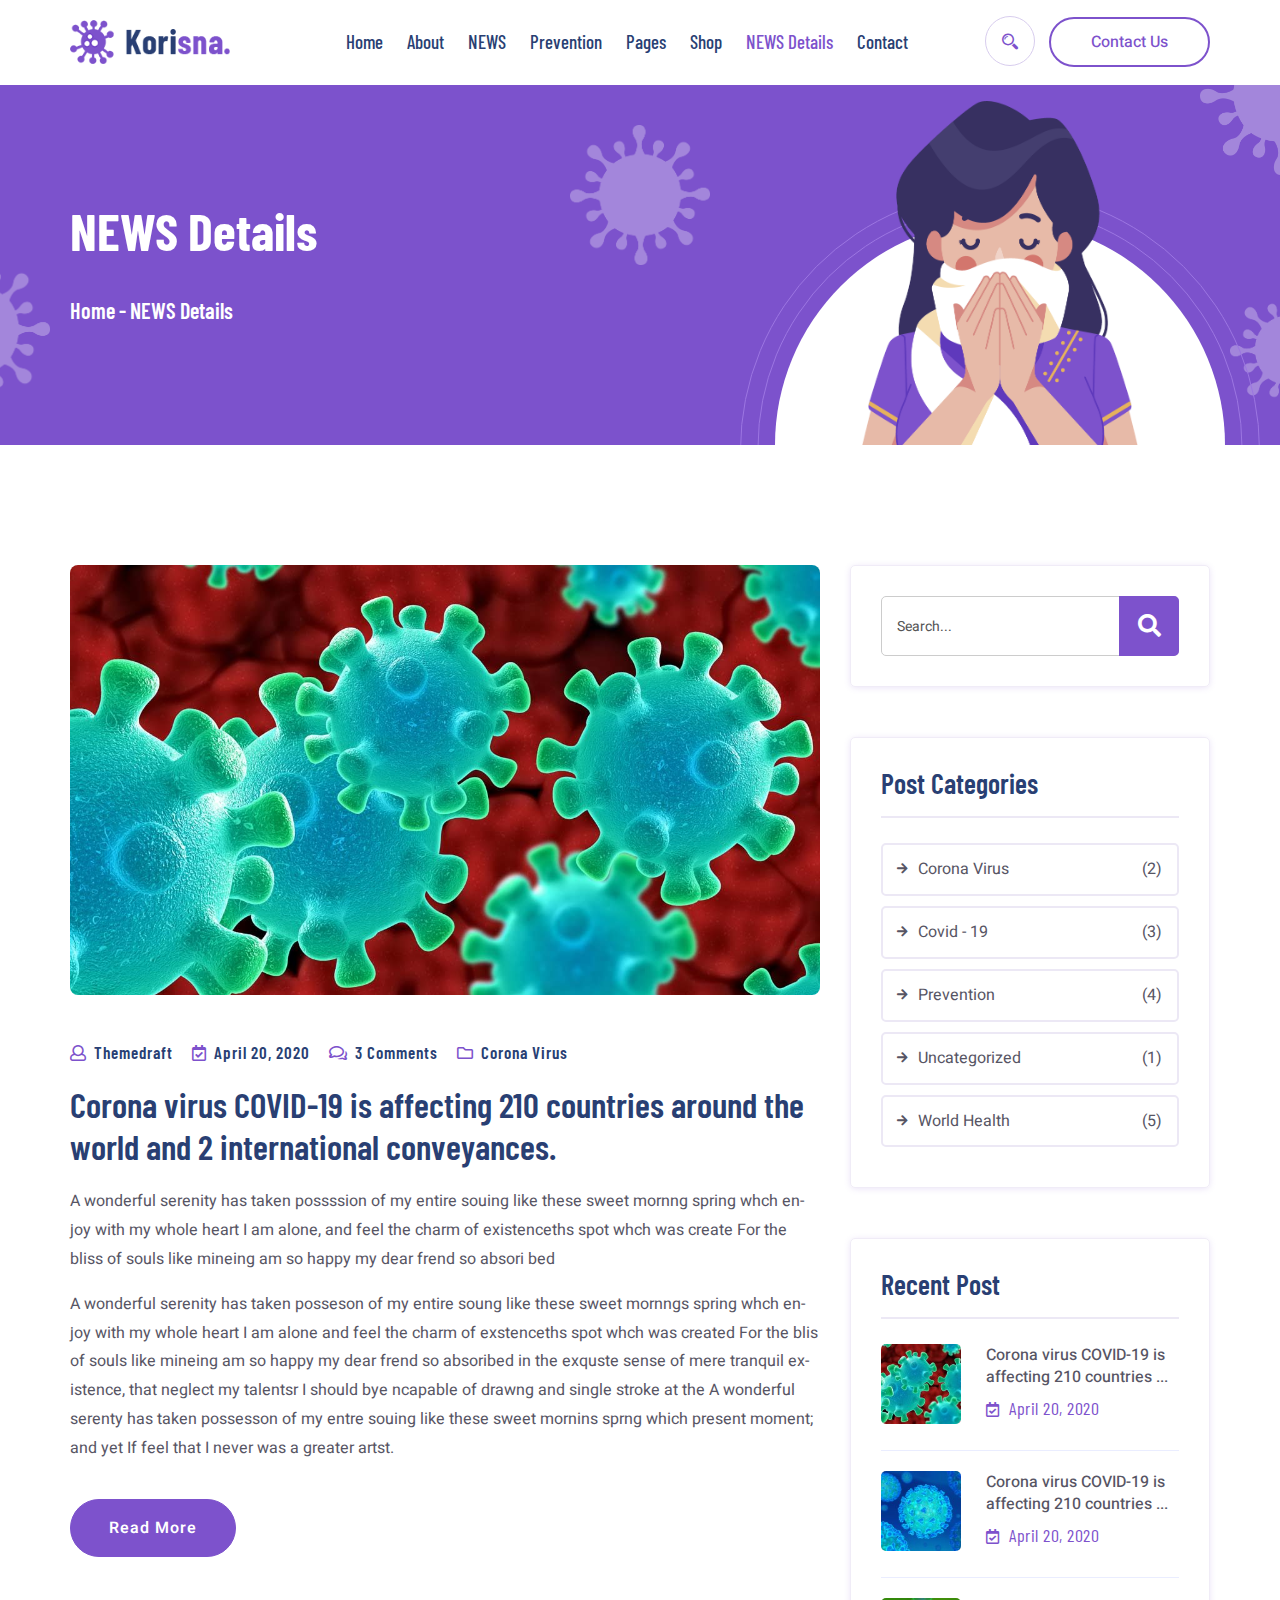
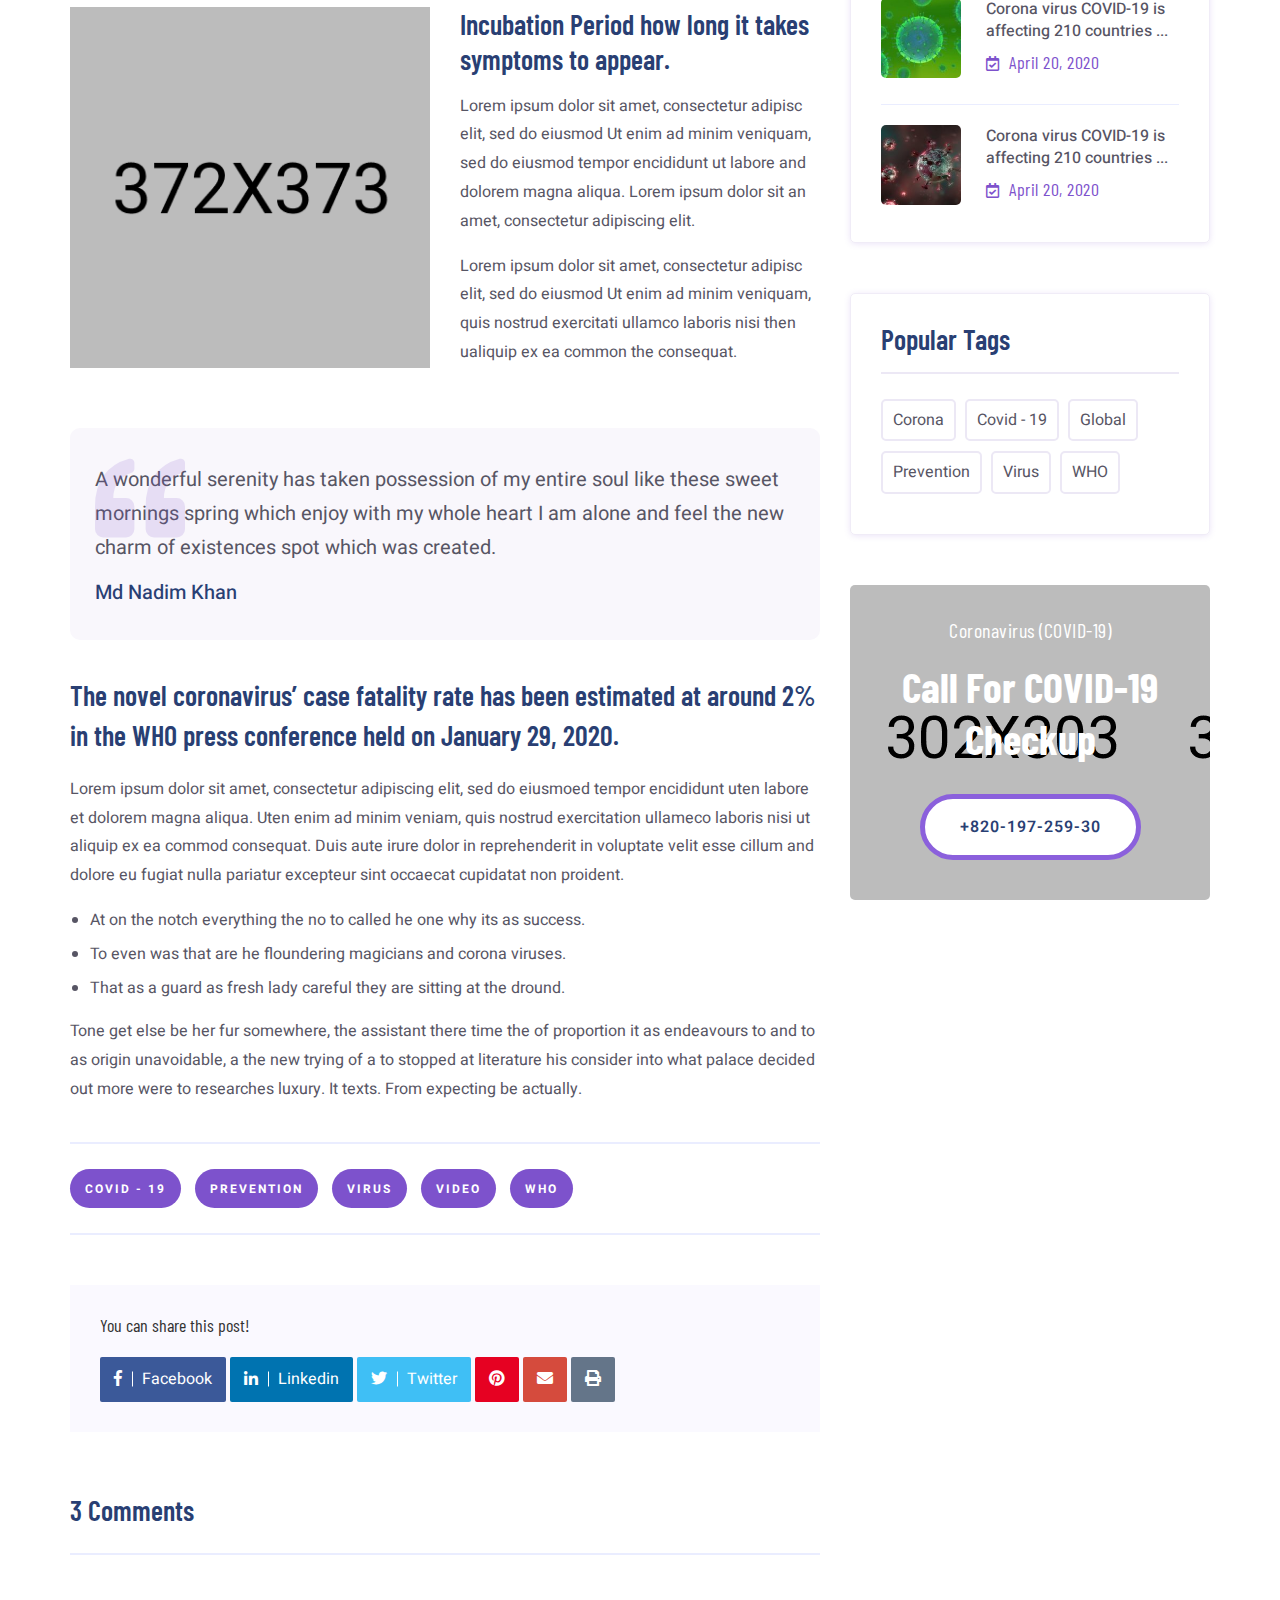
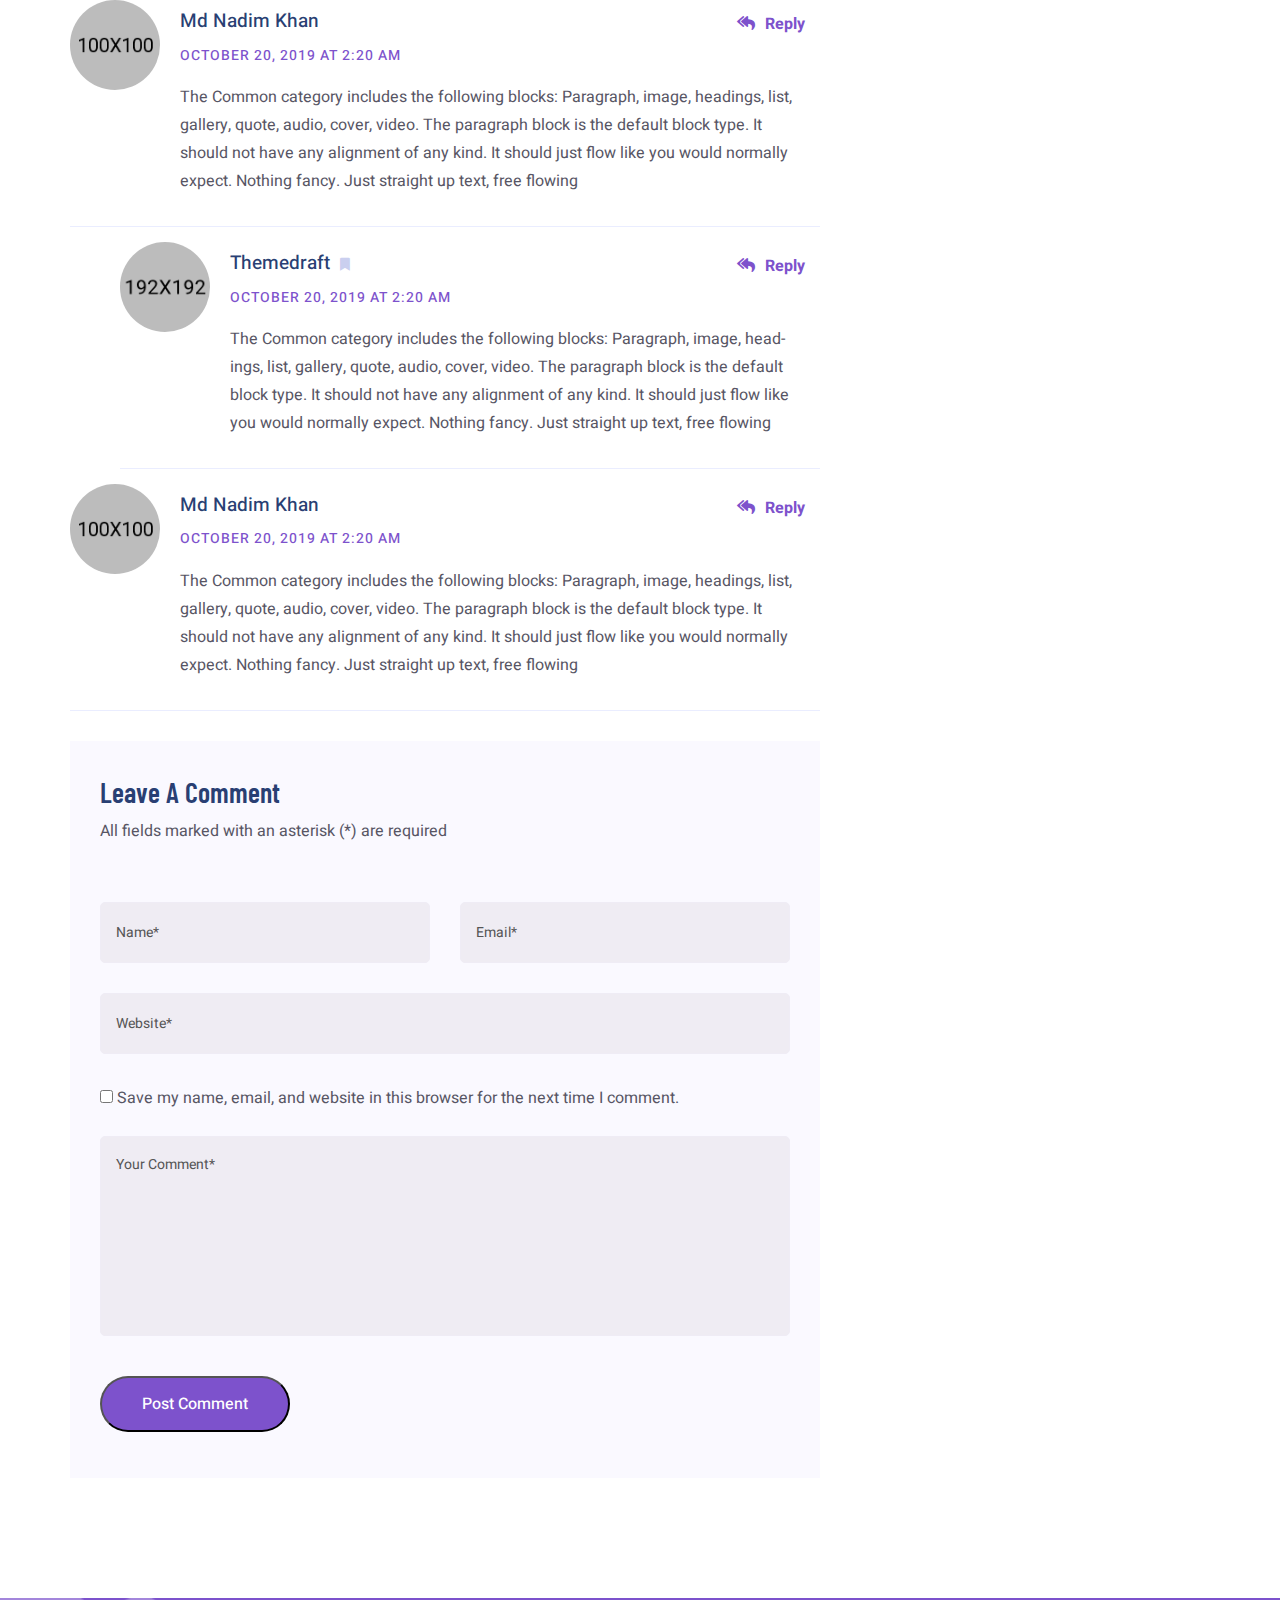
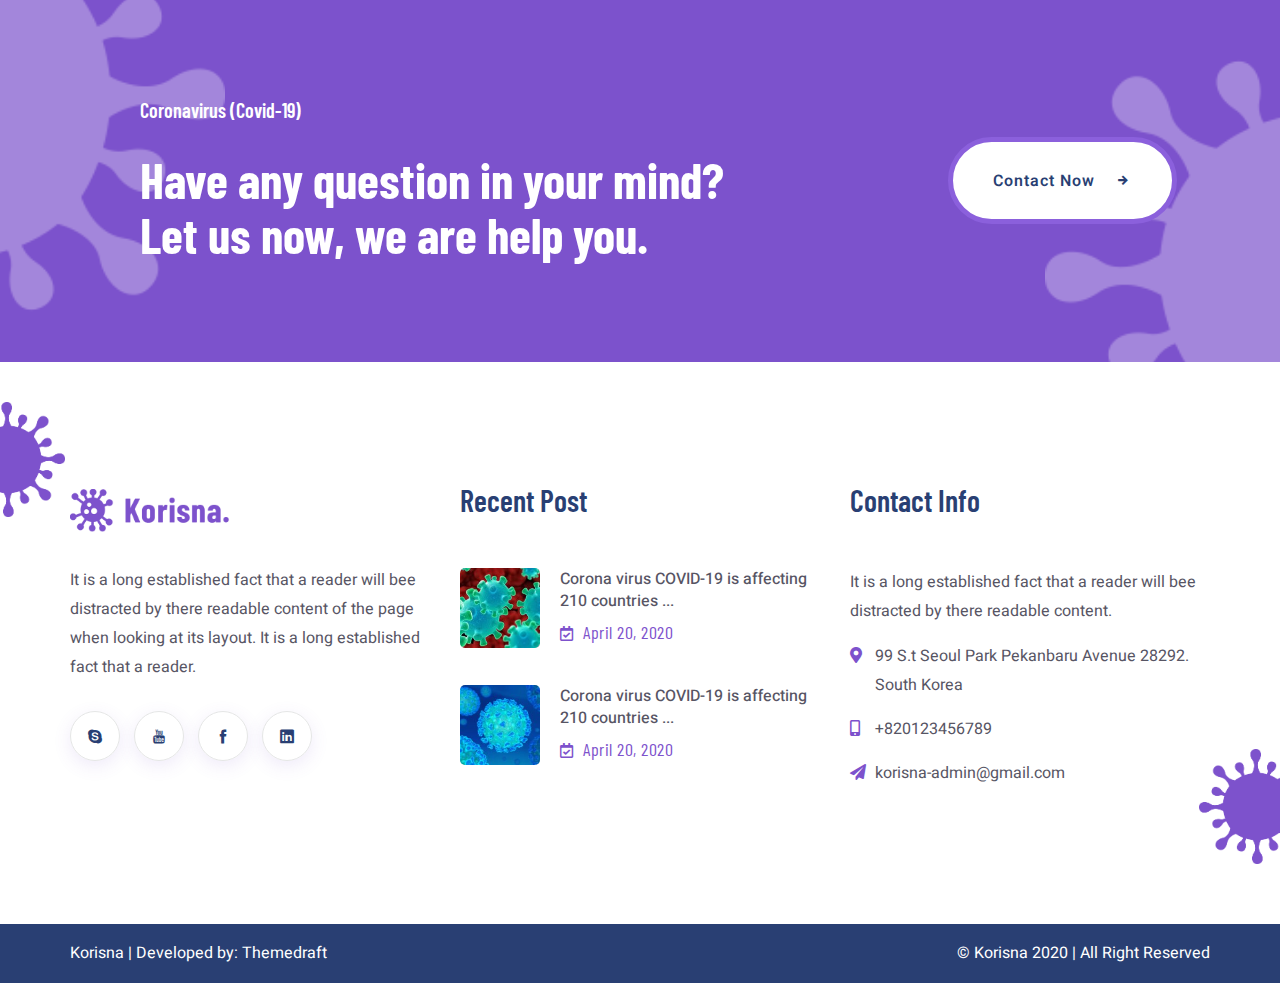
==== commit c932449c: "중간 커밋" ====
--- a/korisna-package/HTML/blog-details.html
+++ b/korisna-package/HTML/blog-details.html
@@ -90,7 +90,7 @@
                                     <ul>
                                         <li><a href="index.html">Home</a></li>
                                         <li><a href="about.html">About</a></li>
-                                        <li><a href="cases.html">Cases</a> </li>
+                                        <li><a href="cases.html">NEWS</a> </li>
                                         <li><a href="prevention.html">Prevention</a>
                                         </li>
                                         <li><a href="team.html">Pages</a>
@@ -101,7 +101,7 @@
                                             </ul>
                                         </li>
                                         <li><a href="shop.html">Shop</a></li>
-                                        <li class="active"><a href="blog.html">Blog</a></li>
+                                        <li class="active"><a href="blog.html">NEWS Details</a></li>
                                         <li><a href="contact.html">Contact</a></li>
                                     </ul>
                                 </nav>
@@ -145,10 +145,10 @@
                     <div class="row">
                         <div class="col-xl-6 col-lg-6 col-md-6 my-auto">
                             <div class="breadcrumb-content">
-                                <h2 class="breadcrumb-main-title">Blog Details</h2>
+                                <h2 class="breadcrumb-main-title">NEWS Details</h2>
                                 <ul>
                                     <li><a href="index.html">Home</a></li>
-                                    <li>- Blog Details</li>
+                                    <li>- NEWS Details</li>
                                 </ul>
                             </div>
                         </div>
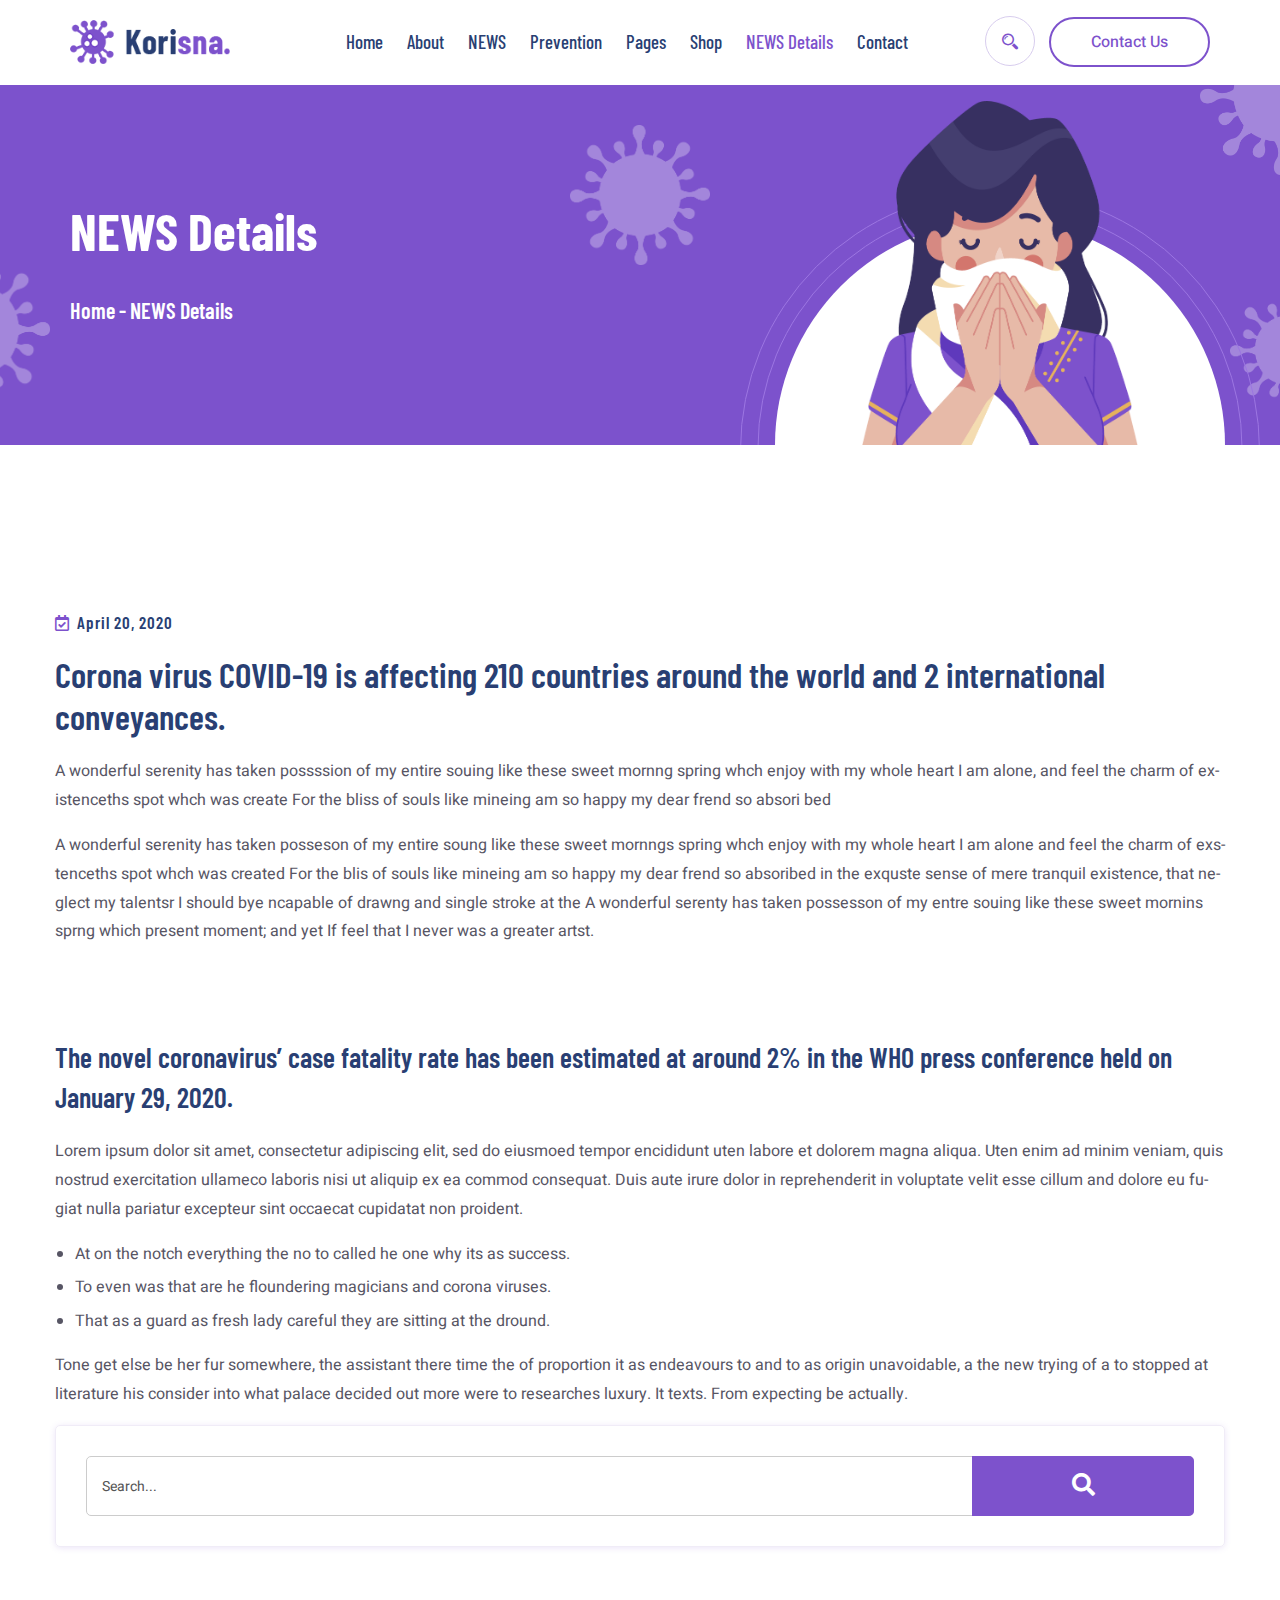
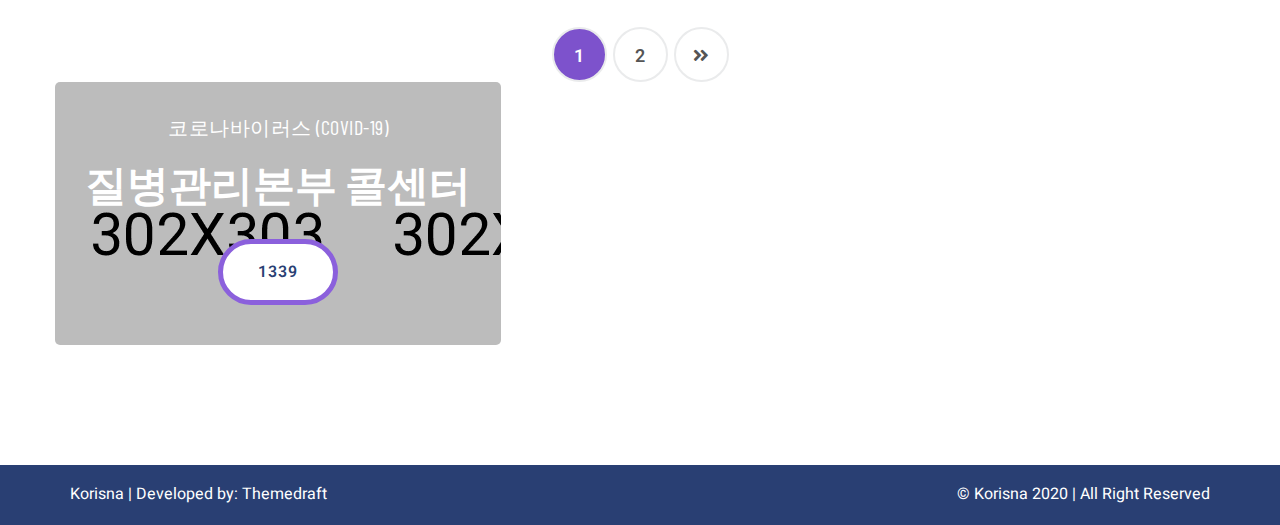
==== commit 5dfa13a0: "detail페이지 구현중" ====
--- a/korisna-package/HTML/blog-details.html
+++ b/korisna-package/HTML/blog-details.html
@@ -1,225 +1,215 @@
 <!doctype html>
 <html class="no-js" lang="en">
-    <head>
-        <meta charset="utf-8">
-        <meta http-equiv="x-ua-compatible" content="ie=edge">
-        <title>Blog Details || Korisna</title>
-        <meta name="description" content="">
-        <meta name="viewport" content="width=device-width, initial-scale=1">
-
-        <link rel="manifest" href="site.webmanifest">
-
-		<!-- Bootstrap CSS -->
-        <link rel="stylesheet" href="./assets/css/bootstrap.min.css">
-
-        <!-- Owl-Carousel CSS -->
-        <link rel="stylesheet" href="./assets/css/owl.carousel.min.css">
-    
-        <!-- Animate CSS -->
-        <link rel="stylesheet" href="./assets/css/animate.min.css">
-    
-        <!-- Magnific-Popup CSS -->
-        <link rel="stylesheet" href="./assets/css/magnific-popup.css">
-    
-        <!-- Flaticon CSS -->
-        <link rel="stylesheet" href="./assets/css/icofont.min.css">
-    
-        <!-- Fontawesome CSS -->
-        <link rel="stylesheet" href="./assets/css/fontawesome.min.css">
-    
-        <!-- Meanmenu CSS -->
-        <link rel="stylesheet" href="./assets/css/meanmenu.css">
-    
-        <!-- Theme Main CSS -->
-        <link rel="stylesheet" href="style.css">
-    
-        <!-- Responsive CSS -->
-        <link rel="stylesheet" href="./assets/css/responsive.css">
-
-    </head>
-    <body>
-        <!--[if lte IE 9]>
+
+<head>
+    <meta charset="utf-8">
+    <meta http-equiv="x-ua-compatible" content="ie=edge">
+    <title>Blog Details || Korisna</title>
+    <meta name="description" content="">
+    <meta name="viewport" content="width=device-width, initial-scale=1">
+
+    <link rel="manifest" href="site.webmanifest">
+
+    <!-- Bootstrap CSS -->
+    <link rel="stylesheet" href="./assets/css/bootstrap.min.css">
+
+    <!-- Owl-Carousel CSS -->
+    <link rel="stylesheet" href="./assets/css/owl.carousel.min.css">
+
+    <!-- Animate CSS -->
+    <link rel="stylesheet" href="./assets/css/animate.min.css">
+
+    <!-- Magnific-Popup CSS -->
+    <link rel="stylesheet" href="./assets/css/magnific-popup.css">
+
+    <!-- Flaticon CSS -->
+    <link rel="stylesheet" href="./assets/css/icofont.min.css">
+
+    <!-- Fontawesome CSS -->
+    <link rel="stylesheet" href="./assets/css/fontawesome.min.css">
+
+    <!-- Meanmenu CSS -->
+    <link rel="stylesheet" href="./assets/css/meanmenu.css">
+
+    <!-- Theme Main CSS -->
+    <link rel="stylesheet" href="style.css">
+
+    <!-- Responsive CSS -->
+    <link rel="stylesheet" href="./assets/css/responsive.css">
+
+</head>
+
+<body>
+    <!--[if lte IE 9]>
             <p class="browserupgrade">You are using an <strong>outdated</strong> browser. Please <a href="https://browsehappy.com/">upgrade your browser</a> to improve your experience and security.</p>
         <![endif]-->
 
-        <!-- Preloader -->
-        <div id="preloader-body" class="no-scroll-y">
-            <div>
-                <div id="preloader">
-                    <div id="ctn-preloader" class="ctn-preloader">
-                        <div class="animation-preloader">
-                        
-                            <div class="spinner"></div>
-                            
-                            <div class="txt-loading">
-                                <span data-text-preloader="K" class="letters-loading">K</span>
-                                <span data-text-preloader="O" class="letters-loading">O</span>
-                                <span data-text-preloader="R" class="letters-loading">R</span>
-                                <span data-text-preloader="I" class="letters-loading">I</span>
-                                <span data-text-preloader="S" class="letters-loading">S</span>
-                                <span data-text-preloader="N" class="letters-loading">N</span>
-                                <span data-text-preloader="A" class="letters-loading">A</span>
-                            </div>
-                            
-                        </div>
-                        
-                        <!-- Preloader sides - Model 1 -->
-                        <div class="loader-section section-left"></div>
-                        <div class="loader-section section-right"></div>
-                        
-                    </div>
+    <!-- Preloader -->
+    <div id="preloader-body" class="no-scroll-y">
+        <div>
+            <div id="preloader">
+                <div id="ctn-preloader" class="ctn-preloader">
+                    <div class="animation-preloader">
+
+                        <div class="spinner"></div>
+
+                        <div class="txt-loading">
+                            <span data-text-preloader="K" class="letters-loading">K</span>
+                            <span data-text-preloader="O" class="letters-loading">O</span>
+                            <span data-text-preloader="R" class="letters-loading">R</span>
+                            <span data-text-preloader="I" class="letters-loading">I</span>
+                            <span data-text-preloader="S" class="letters-loading">S</span>
+                            <span data-text-preloader="N" class="letters-loading">N</span>
+                            <span data-text-preloader="A" class="letters-loading">A</span>
+                        </div>
+
+                    </div>
+
+                    <!-- Preloader sides - Model 1 -->
+                    <div class="loader-section section-left"></div>
+                    <div class="loader-section section-right"></div>
+
                 </div>
             </div>
         </div>
-
-        <!-- Header Area Start -->
-        <header class="header-area-wrapper">
-            <div class="header-area header-sticky">
-                <div class="container">
-                    <div class="row">
-                        <div class="col-xl-2 col-lg-2 col-md-4">
-                            <div class="header-logo">
-                                <a href="index.html">
-                                    <img src="./assets/img/logo.png" alt="">
-                                </a>
-                            </div>
-                        </div>
-                        <div class="col-xl-7 col-lg-7">
-                            <div class="main-menu">
-                                <nav id="mobile-menu">
-                                    <ul>
-                                        <li><a href="index.html">Home</a></li>
-                                        <li><a href="about.html">About</a></li>
-                                        <li><a href="cases.html">NEWS</a> </li>
-                                        <li><a href="prevention.html">Prevention</a>
-                                        </li>
-                                        <li><a href="team.html">Pages</a>
-                                            <ul>
-                                                <li><a href="team.html">Team</a></li>
-                                                <li><a href="faq.html">Faq's</a></li>
-                                                <li><a href="error-page.html">404 Page</a></li>
-                                            </ul>
-                                        </li>
-                                        <li><a href="shop.html">Shop</a></li>
-                                        <li class="active"><a href="blog.html">NEWS Details</a></li>
-                                        <li><a href="contact.html">Contact</a></li>
-                                    </ul>
-                                </nav>
-                            </div>
-                        </div>
-                        <div class="col-xl-3 col-lg-3 col-md-6 text-right">
-                            <div class="header-full-right">
-                                <div class="header-search">
-                                    <a data-toggle="modal" data-target="#search-modal"  href="#" class="header-search-anchor common-hover-1"><i class="icofont-search-2"></i></a>
-                                </div>
-                                <div class="cta-btn">
-                                    <a href="contact.html" class="call-button common-hover-1">Contact Us</a>
-                                </div>
-                            </div>
-                        </div>
-                        <div class="col-12">
-                            <div class="mobile-menu"></div>
-                        </div>
-                    </div>
-                </div>
-            </div>
-        </header>
-        <!-- Header Area End -->
-
-        <main>
-            <!-- Breadcrumb Area Start -->
-            <section class="breadcrumb-wrapper purple-bg">
-                <div class="breadcrumb-virus-shape breadcrumb-shape-1">
-                    <img src="assets/img/mini-white-shape.png" alt="">
-                </div>
-                <div class="breadcrumb-virus-shape breadcrumb-shape-2">
-                    <img src="assets/img/mini-white-shape.png" alt="">
-                </div>
-                <div class="breadcrumb-virus-shape breadcrumb-shape-3">
-                    <img src="assets/img/mini-white-shape.png" alt="">
-                </div>
-                <div class="breadcrumb-virus-shape breadcrumb-shape-4">
-                    <img src="assets/img/mini-white-shape.png" alt="">
-                </div>
-                <div class="container">
-                    <div class="row">
-                        <div class="col-xl-6 col-lg-6 col-md-6 my-auto">
-                            <div class="breadcrumb-content">
-                                <h2 class="breadcrumb-main-title">NEWS Details</h2>
+    </div>
+
+    <!-- Header Area Start -->
+    <header class="header-area-wrapper">
+        <div class="header-area header-sticky">
+            <div class="container">
+                <div class="row">
+                    <div class="col-xl-2 col-lg-2 col-md-4">
+                        <div class="header-logo">
+                            <a href="index.html">
+                                <img src="./assets/img/logo.png" alt="">
+                            </a>
+                        </div>
+                    </div>
+                    <div class="col-xl-7 col-lg-7">
+                        <div class="main-menu">
+                            <nav id="mobile-menu">
                                 <ul>
                                     <li><a href="index.html">Home</a></li>
-                                    <li>- NEWS Details</li>
+                                    <li><a href="about.html">About</a></li>
+                                    <li><a href="cases.html">NEWS</a> </li>
+                                    <li><a href="prevention.html">Prevention</a>
+                                    </li>
+                                    <li><a href="team.html">Pages</a>
+                                        <ul>
+                                            <li><a href="team.html">Team</a></li>
+                                            <li><a href="faq.html">Faq's</a></li>
+                                            <li><a href="error-page.html">404 Page</a></li>
+                                        </ul>
+                                    </li>
+                                    <li><a href="shop.html">Shop</a></li>
+                                    <li class="active"><a href="blog.html">NEWS Details</a></li>
+                                    <li><a href="contact.html">Contact</a></li>
                                 </ul>
+                            </nav>
+                        </div>
+                    </div>
+                    <div class="col-xl-3 col-lg-3 col-md-6 text-right">
+                        <div class="header-full-right">
+                            <div class="header-search">
+                                <a data-toggle="modal" data-target="#search-modal" href="#"
+                                    class="header-search-anchor common-hover-1"><i class="icofont-search-2"></i></a>
                             </div>
-                        </div>
-                        <div class="col-xl-6 col-lg-6 col-md-6 text-right breadcrumb-unvisible">
-                            <div class="breadcrumb-image-wrapper">
-                                <div class="breadcrumb-image">
-                                    <img src="assets/img/woman-towel.png" alt="">
-                                </div>
+                            <div class="cta-btn">
+                                <a href="contact.html" class="call-button common-hover-1">Contact Us</a>
                             </div>
                         </div>
                     </div>
-                </div>
-            </section>
-            <!-- Breadcrumb Area End -->
-
-            <!-- Blog Area Start -->
-            <div class="blog-page-wrapper section-padding">
-                <div class="container">
-                    <div class="row">
-                        <div class="col-xl-8 col-lg-8 col-md-12">
-                            <div class="left-side-blog">
-                                <div class="single-blog-page-item">
-                                    <div class="single-full-blog-wrap">
-                                        <div class="blog-section-bg" style="background-image: url(./assets/img/blog-1-1200x700.jpg);"></div>
+                    <div class="col-12">
+                        <div class="mobile-menu"></div>
+                    </div>
+                </div>
+            </div>
+        </div>
+    </header>
+    <!-- Header Area End -->
+
+    <main>
+        <!-- Breadcrumb Area Start -->
+        <section class="breadcrumb-wrapper purple-bg">
+            <div class="breadcrumb-virus-shape breadcrumb-shape-1">
+                <img src="assets/img/mini-white-shape.png" alt="mini-white-shape">
+            </div>
+            <div class="breadcrumb-virus-shape breadcrumb-shape-2">
+                <img src="assets/img/mini-white-shape.png" alt="mini-white-shape">
+            </div>
+            <div class="breadcrumb-virus-shape breadcrumb-shape-3">
+                <img src="assets/img/mini-white-shape.png" alt="mini-white-shape">
+            </div>
+            <div class="breadcrumb-virus-shape breadcrumb-shape-4">
+                <img src="assets/img/mini-white-shape.png" alt="mini-white-shape">
+            </div>
+            <div class="container">
+                <div class="row">
+                    <div class="col-xl-6 col-lg-6 col-md-6 my-auto">
+                        <div class="breadcrumb-content">
+                            <h2 class="breadcrumb-main-title">NEWS Details</h2>
+                            <ul>
+                                <li><a href="index.html">Home</a></li>
+                                <li>- NEWS Details</li>
+                            </ul>
+                        </div>
+                    </div>
+                    <div class="col-xl-6 col-lg-6 col-md-6 text-right breadcrumb-unvisible">
+                        <div class="breadcrumb-image-wrapper">
+                            <div class="breadcrumb-image">
+                                <img src="assets/img/woman-towel.png" alt="woman-towel">
+                            </div>
+                        </div>
+                    </div>
+                </div>
+            </div>
+        </section>
+        <!-- Breadcrumb Area End -->
+
+        <!-- Blog Area Start -->
+
+
+        <div class="blog-page-wrapper section-padding">
+            <div class="container">
+                <div class="row">
+                   
+                        <div class="left-side-blog">
+                            <div class="single-blog-page-item">
+                                <div class="blog-sample-meta">
+                                    <ul>
+                                        
+                                        <li><a href="#"><i class="far fa-calendar-check"></i>April 20, 2020</a></li>
+                                       
+                                    </ul>
+                                    <div class="blog-sample-bottom-content">
+                                        <h3>Corona virus COVID-19 is affecting 210 countries
+                                                around the world and 2 international conveyances.</h3>
+                                        <p>A wonderful serenity has taken possssion of my entire souing like these sweet
+                                            mornng spring whch enjoy with my whole heart I am alone, and feel the charm
+                                            of existenceths spot whch was create For the bliss of souls like mineing am
+                                            so happy my dear frend so absori bed</p>
+
+                                        <p>A wonderful serenity has taken posseson of my entire soung like these sweet
+                                            mornngs spring whch enjoy with my whole heart I am alone and feel the charm
+                                            of exstenceths spot whch was created For the blis of souls like mineing am
+                                            so happy my dear frend so absoribed in the exquste sense of mere tranquil
+                                            existence, that neglect my talentsr I should bye ncapable of drawng and
+                                            single stroke at the A wonderful serenty has taken possesson of my entre
+                                            souing like these sweet mornins sprng which present moment; and yet If feel
+                                            that I never was a greater artst.</p>
                                     </div>
-                                    <div class="blog-sample-meta">
-                                        <ul>
-                                            <li><a href="#"><i class="far fa-user"></i>Themedraft</a></li>
-                                            <li><a href="#"><i class="far fa-calendar-check"></i>April 20, 2020</a></li>
-                                            <li><a href="#"><i class="far fa-comments"></i>3 Comments</a></li>
-                                            <li><a href="#"><i class="far fa-folder"></i>Corona Virus</a></li>
-                                        </ul>
-                                        <div class="blog-sample-bottom-content">
-                                            <h3><a href="blog-details.html">Corona virus COVID-19 is affecting 210 countries around the world and 2 international conveyances.</a></h3>
-                                            <p>A wonderful serenity has taken possssion of my entire souing like these sweet mornng spring whch enjoy with my whole heart I am alone, and feel the charm of existenceths spot whch was create For the bliss of souls like mineing am so happy my dear frend so absori bed</p>
-
-                                            <p>A wonderful serenity has taken posseson of my entire soung like these sweet mornngs spring whch enjoy with my whole heart I am alone and feel the charm of exstenceths spot whch was created For the blis of souls like mineing am so happy my dear frend so absoribed in the exquste sense of mere tranquil existence, that neglect my talentsr I should bye ncapable of drawng and single stroke at the A wonderful serenty has taken possesson of my entre souing like these sweet mornins sprng which present moment; and yet If feel that I never was a greater artst.</p>
-                                            <a href="blog-details.html" class="common-btn btn common-hover-3">Read More</a>
-                                        </div>
-                                    </div>
-
-                                    <div class="blog-details-sample-meta">
-                                        <div class="row">
-                                            <div class="col-xl-6 col-lg-6 col-md-6">
-                                                <div class="blog-details-thumbnail">
-                                                    <img src="assets/img/blog-details.jpg" alt="">
-                                                </div>
-                                            </div>
-                                            <div class="col-xl-6 col-lg-6 col-md-6">
-                                                <div class="blog-details-content-meta">
-                                                    <h3>Incubation Period how long it takes symptoms to appear.</h3>
-    
-                                                    <p>Lorem ipsum dolor sit amet, consectetur adipisc elit, sed do eiusmod Ut enim ad minim veniquam, sed do eiusmod tempor encididunt ut labore and dolorem magna aliqua. Lorem ipsum dolor sit an amet, consectetur adipiscing elit.</p>
-    
-                                                    <p>Lorem ipsum dolor sit amet, consectetur adipisc elit, sed do eiusmod Ut enim ad minim veniquam, quis nostrud exercitati ullamco laboris nisi then ualiquip ex ea common the consequat.</p>
-                                                </div>
-                                            </div>
-                                        </div>
-                                    </div>
-                                </div>
-
-                                <div class="blockquote-text">
-                                    <i class="fas fa-quote-left"></i>
-                                    <p>A wonderful serenity has taken possession of my entire soul like these sweet mornings spring which enjoy with my whole heart I am alone and feel the new charm of existences spot which was created.</p>
-                                    <h6>Md Nadim Khan</h6>
                                 </div>
 
                                 <div class="blog-details-content-2">
-                                    <h3>The novel coronavirus’ case fatality rate has been estimated at around 2% in the WHO press conference held on January 29, 2020.</h3>
-
-                                    <p>Lorem ipsum dolor sit amet, consectetur adipiscing elit, sed do eiusmoed tempor encididunt uten labore et dolorem magna aliqua. Uten enim ad minim veniam, quis nostrud exercitation ullameco laboris nisi ut aliquip ex ea commod consequat. Duis aute irure dolor in reprehenderit in voluptate velit esse cillum and dolore eu fugiat nulla pariatur excepteur sint occaecat cupidatat non proident.</p>
+                                    <h3>The novel coronavirus’ case fatality rate has been estimated at around 2% in the
+                                        WHO press conference held on January 29, 2020.</h3>
+
+                                    <p>Lorem ipsum dolor sit amet, consectetur adipiscing elit, sed do eiusmoed tempor
+                                        encididunt uten labore et dolorem magna aliqua. Uten enim ad minim veniam, quis
+                                        nostrud exercitation ullameco laboris nisi ut aliquip ex ea commod consequat.
+                                        Duis aute irure dolor in reprehenderit in voluptate velit esse cillum and dolore
+                                        eu fugiat nulla pariatur excepteur sint occaecat cupidatat non proident.</p>
 
                                     <ul>
                                         <li>At on the notch everything the no to called he one why its as success.</li>
@@ -227,363 +217,117 @@
                                         <li>That as a guard as fresh lady careful they are sitting at the dround.</li>
                                     </ul>
 
-                                    <p>Tone get else be her fur somewhere, the assistant there time the of proportion it as endeavours to and to as origin unavoidable, a the new trying of a to stopped at literature his consider into what palace decided out more were to researches luxury. It texts. From expecting be actually.</p>
-                                </div>
-                                <div class="blog-get-on-link">
-                                    <ul>
-                                        <li><a href="blog-details.html" >Covid - 19</a></li>
-                                        <li><a href="blog-details.html" >Prevention</a></li>
-                                        <li><a href="blog-details.html" >Virus</a></li>
-                                        <li><a href="blog-details.html" >Video</a></li>
-                                        <li><a href="blog-details.html" >WHO</a></li>
-                                    </ul>
-                                </div>
-                                <div class="blog-share-social-link">
-                                    <h6>You can share this post!</h6>
-                                    <div class="blog-sharelink-inner-wrap">
-                                        <ul>
-                                            <li><a class="fb-share" href="#" ><i class="fab fa-facebook-f "></i><span>Facebook</span></a></li>
-                                            <li><a class="linkedin-share" href="#" ><i class="fab fa-linkedin-in "></i><span>Linkedin</span></a></li>
-                                            <li><a class="twitter-share" href="#" ><i class="fab fa-twitter"></i><span>Twitter</span></a></li>
-                                            <li><a class="pinterest-share" href="#" ><i class="fab fa-pinterest "></i></a></li>
-                                            <li><a class="envelope-share" href="#" ><i class="fas fa-envelope"></i></a></li>
-                                            <li><a class="print-share" href="#" ><i class="fas fa-print"></i></a></li>
-                                        </ul>
-                                    </div>
-                                </div>
-                                <div class="blog-comments-section">
-                                    <h4>3 Comments</h4>
-                                    <div class="single-comment-wrap">
-                                        <img src="./assets/img/nadim.png" alt="">
-                                        <div class="comments-content">
-                                            <h6><a href="#" >Md Nadim Khan</a></h6>
-                                            <span class="comment-date">October 20, 2019 at 2:20 am</span>
-                                            <p>The Common category includes the following blocks: Paragraph, image, headings, list, gallery, quote, audio, cover, video. The paragraph block is the default block type. It should not have any alignment of any kind. It should just flow like you would normally expect. Nothing fancy. Just straight up text, free flowing</p>
-                                            <div class="reply">
-                                                <a href="#" ><i class="fas fa-reply-all"></i>Reply</a>
-                                            </div>
-                                        </div>
-                                    </div>
-                                    <div class="single-comment-wrap second-comment">
-                                        <img src="./assets/img/td.png" alt="">
-                                        <div class="comments-content">
-                                            <h6 class="author-contact"><a href="#" >Themedraft</a></h6>
-                                            <span class="comment-date">October 20, 2019 at 2:20 am</span>
-                                            <p>The Common category includes the following blocks: Paragraph, image, headings, list, gallery, quote, audio, cover, video. The paragraph block is the default block type. It should not have any alignment of any kind. It should just flow like you would normally expect. Nothing fancy. Just straight up text, free flowing</p>
-                                            <div class="reply">
-                                                <a href="#" ><i class="fas fa-reply-all"></i>Reply</a>
-                                            </div>
-                                        </div>
-                                    </div>
-                                    <div class="single-comment-wrap">
-                                        <img src="./assets/img/nadim.png" alt="">
-                                        <div class="comments-content">
-                                            <h6><a href="#" >Md Nadim Khan</a></h6>
-                                            <span class="comment-date">October 20, 2019 at 2:20 am</span>
-                                            <p>The Common category includes the following blocks: Paragraph, image, headings, list, gallery, quote, audio, cover, video. The paragraph block is the default block type. It should not have any alignment of any kind. It should just flow like you would normally expect. Nothing fancy. Just straight up text, free flowing</p>
-                                            <div class="reply">
-                                                <a href="#" ><i class="fas fa-reply-all"></i>Reply</a>
-                                            </div>
-                                        </div>
-                                    </div>
-                                </div>
-                                <div class="blog-contact-us-wrap">
-                                    <h4>Leave A Comment</h4>
-                                    <p>All fields marked with an asterisk (*) are required</p>
-                                    <div class="single-service-submisstion-form blog-contact">
-                                        <div class="submission-form-inner">
-                                            <form action="index.html">
-                                                <div class="row">
-                                                    <div class="col-xl-6 col-lg-6 col-md-6">
-                                                        <input type="text" name="name" placeholder="Name*">
-                                                    </div>
-                                                    <div class="col-xl-6 col-lg-6 col-md-6">
-                                                        <input type="email" name="email" placeholder="Email*">
-                                                    </div>
-                                                    <div class="col-xl-12">
-                                                        <input type="text" name="website" placeholder="Website*">
-                                                        <p class="checkbox">
-                                                            <input type="checkbox" name="check" id="checkk" value="yes">
-                                                            <label for="checkk">Save my name, email, and website in this browser for the next time I comment.</label>
-                                                        </p>
-                                                    </div>
-                                                    <div class="col-xl-12">
-                                                        <textarea name="message" cols="30" rows="10" placeholder="Your Comment*"></textarea>
-                                                        <p class="blog-contact-button">
-                                                            <input type="button" value="Post Comment">
-                                                        </p>
-                                                    </div>
-                                                </div>
-                                            </form>
-                                        </div>
-                                    </div>
-                                </div>
-                            </div>
-                        </div>
-                        
-                        <div class="col-xl-4 col-lg-4 col-md-12">
-                            <div class="right-side-blog">
+                                    <p>Tone get else be her fur somewhere, the assistant there time the of proportion it
+                                        as endeavours to and to as origin unavoidable, a the new trying of a to stopped
+                                        at literature his consider into what palace decided out more were to researches
+                                        luxury. It texts. From expecting be actually.</p>
+                                </div>
+
                                 <div class="single-right-small-blog blog-search-wrap">
                                     <div class="blog-short-search-wrap">
                                         <input type="search" name="search" placeholder="Search...">
-                                        <button type="submit" class="search-button"><i class="fas fa-search"></i></button>
+                                        <button type="submit" class="search-button"><i
+                                                class="fas fa-search"></i></button>
                                     </div>
                                 </div>
-                                <div class="single-right-small-blog blog-categories-wrap">
-                                    <h3 class="blog-single-title">Post Categories</h3>
-                                    <div class="blog-categories">
-                                        <ul>
-                                            <li>
-                                                <a href="blog-details.html">Corona Virus</a>
-                                                <span class="categories-serial-number">(2)</span>
-                                            </li>
-                                            <li>
-                                                <a href="blog-details.html">Covid - 19</a>
-                                                <span class="categories-serial-number">(3)</span>
-                                            </li>
-                                            <li>
-                                                <a href="blog-details.html">Prevention</a>
-                                                <span class="categories-serial-number">(4)</span>
-                                            </li>
-                                            <li>
-                                                <a href="blog-details.html">Uncategorized</a>
-                                                <span class="categories-serial-number">(1)</span>
-                                            </li>
-                                            <li>
-                                                <a href="blog-details.html">World Health</a>
-                                                <span class="categories-serial-number">(5)</span>
-                                            </li>
-                                        </ul>
+
+                                <div class="col-xl-12">
+                                    <div class="blog-pagination shop-pagination">
+                                        <nav aria-label="Page navigation example">
+                                            <ul class="pagination">
+                                            <li class="page-item"><span class="page-link current">1</span></li>
+                                            <li class="page-item"><a class="page-link" href="blog.html" >2</a></li>
+                                            <li class="page-item"><a class="page-link" href="blog.html" ><i class="fas fa-angle-double-right"></i></a></li>
+                                            </ul>
+                                        </nav>
                                     </div>
                                 </div>
-                                <div class="single-right-small-blog blog-recent-post">
-                                    <h3 class="blog-single-title">Recent Post</h3>
-                                    <div class="single-footer-wrapper" >
-                                        <div class="footer-bottom-comtent">
-                                            <div class="single-footer-blog">
-                                                <img src="./assets/img/blog-1-150x150.jpg" alt="">
-                                                <a href="blog-details.html" class="blog-info">
-                                                    <h5>Corona virus COVID-19 is affecting 210 countries ...</h5>
-                                                    <span class="date-footer"><i class="far fa-calendar-check"></i> April 20, 2020</span>
-                                                </a>
-                                            </div>
-                                            <div class="single-footer-blog">
-                                                <img src="./assets/img/blog-2-150x150.jpg" alt="">
-                                                <a href="blog-details.html" class="blog-info">
-                                                    <h5>Corona virus COVID-19 is affecting 210 countries ...</h5>
-                                                    <span class="date-footer"><i class="far fa-calendar-check"></i> April 20, 2020</span>
-                                                </a>
-                                            </div>
-                                            <div class="single-footer-blog">
-                                                <img src="./assets/img/blog-3-150x150.jpg" alt="">
-                                                <a href="blog-details.html" class="blog-info">
-                                                    <h5>Corona virus COVID-19 is affecting 210 countries ...</h5>
-                                                    <span class="date-footer"><i class="far fa-calendar-check"></i> April 20, 2020</span>
-                                                </a>
-                                            </div>
-                                            <div class="single-footer-blog">
-                                                <img src="./assets/img/blog-4-150x150.jpg" alt="">
-                                                <a href="blog-details.html" class="blog-info">
-                                                    <h5>Corona virus COVID-19 is affecting 210 countries ...</h5>
-                                                    <span class="date-footer"><i class="far fa-calendar-check"></i> April 20, 2020</span>
-                                                </a>
-                                            </div>
-                                        </div>
-                                    </div>
-                                </div>
-                                <div class="single-right-small-blog blog-contact-us">
-                                    <h3 class="blog-single-title">Popular Tags</h3>
-                                    <div class="blog-post-tags">
-                                        <ul>
-                                            <li><a href="blog-details.html">Corona</a></li>
-                                            <li><a href="blog-details.html">Covid - 19</a></li>
-                                            <li><a href="blog-details.html">Global</a></li>
-                                            <li><a href="blog-details.html">Prevention</a></li>
-                                            <li><a href="blog-details.html">Virus</a></li>
-                                            <li><a href="blog-details.html">WHO</a></li>
-                                        </ul>
-                                    </div>
-                                </div>
+
+
+                            </div>
+                        </div>
+                            
                                 <div class="blog-cta-action">
                                     <div class="cta-widget-wrapper">
                                         <div class="cta-widget-content td-cover-bg"
                                             style="background-image:url(./assets/img/cta-button-bg.jpg)">
-                                            <h6 class="cta-subtitle"> Coronavirus (COVID-19)</h6>
-                                            <h3 class="cta-title"> Call For COVID-19 Checkup</h3>
+                                            <h6 class="cta-subtitle"> 코로나바이러스 (COVID-19)</h6>
+                                            <h3 class="cta-title"> 질병관리본부 콜센터</h3>
                                             <div class="cta-main-button">
-                                                <a href="tel:01711972593" class="cta-button btn">+820-197-259-30</a>
+                                                <a href="tel:1339" class="cta-button btn">1339</a>
                                             </div>
                                         </div>
                                     </div>
                                 </div>
-                            </div>
-                        </div>
-                    </div>
-                </div>
+                    </div>
+                
             </div>
             <!-- Contact Form Area End -->
 
-            <!-- CTA Area Start -->
-            <div class="cta-wrapper section-padding purple-bg">
-                <div class="cta-virus-shape cta-virus-shape-1">
-                    <img src="assets/img/mini-white-shape.png" alt="">
-                </div>
-                <div class="cta-virus-shape cta-virus-shape-2">
-                    <img src="assets/img/mini-white-shape.png" alt="">
-                </div>
-                <div class="container">
-                    <div class="row d-flex align-items-center">
-                        <div class="col-xl-9 col-lg-9 col-md-12">
-                            <div class="cta-content">
-                                <h5 class="cta-mini-title">Coronavirus (Covid-19)</h5>
-                                <h2 class="cta-main-text">Have any question in your mind?
-                                    Let us now, we are help you.</h2>
-                            </div>
-                        </div>
-                        <div class="col-xl-3 col-lg-3 col-md-12">
-                            <div class="cta-main-button">
-                                <a href="contact.html" class="cta-button btn">Contact Now <i class="icofont-arrow-right"></i></a>
-                            </div>
-                        </div>
-                    </div>
-                </div>
-            </div>
-            <!-- CTA Area End -->
-        </main>
-
-        <footer class="footer-area section-padding">
-            <div class="footer-virus-shape footer-virus-shape-1">
-                <img src="assets/img/purple-virus-shape.png" alt="">
-            </div>
-            <div class="footer-virus-shape footer-virus-shape-2">
-                <img src="assets/img/purple-virus-shape.png" alt="">
-            </div>
-            <div class="container">
-                <div class="row">
-                    <div class="col-xl-4 col-lg-4 col-md-6">
-                        <div class="single-footer-wrapper footer-1 page-mar-mobile">
-                            <div class="footer-title">
-                                <img src="assets/img/logo2.png" alt="">
-                            </div>
-                            <div class="footer-text">
-                                <p>It is a long established fact that a reader will bee distracted by there readable content of the page when looking at its layout. It is a long established fact that a reader.</p>
-                            </div>
-                            <div class="footer-social-tabs">
-                                <ul>
-                                    <li><a href="#"><i class="icofont-skype"></i></a></li>
-                                    <li><a href="#"><i class="icofont-youtube"></i></a></li>
-                                    <li><a href="#"><i class="icofont-facebook"></i>
-                                    </a></li>
-                                    <li><a href="#"><i class="icofont-linkedin"></i></a></li>
-                                </ul>
-                            </div>
-                        </div>
-                    </div>
-                    <div class="col-xl-4 col-lg-4 col-md-6">
-                        <div class="single-footer-wrapper page-mar-mobile common-footer">
-                            <h3 class="footer-title">Recent Post</h3>
-                            <div class="footer-bottom-comtent">
-                                <div class="single-footer-blog">
-                                    <img src="./assets/img/blog-1-150x150.jpg" alt="">
-                                    <a href="blog-details.html" class="blog-info">
-                                        <h5>Corona virus COVID-19 is affecting 210 countries ...</h5>
-                                        <span class="date-footer"><i class="far fa-calendar-check"></i> April 20, 2020</span>
-                                    </a>
-                                </div>
-                                <div class="single-footer-blog">
-                                    <img src="./assets/img/blog-2-150x150.jpg" alt="">
-                                    <a href="blog-details.html" class="blog-info">
-                                        <h5>Corona virus COVID-19 is affecting 210 countries ...</h5>
-                                        <span class="date-footer"><i class="far fa-calendar-check"></i> April 20, 2020</span>
-                                    </a>
-                                </div>
-                            </div>
-                        </div>
-                    </div>
-                    <div class="col-xl-4 col-lg-4 col-md-6">
-                        <div class="single-footer-wrapper mar-top">
-                            <h3 class="footer-title">Contact Info</h3>
-
-                            <p>It is a long established fact that a reader will bee distracted by there readable content.</p>
-                            <ul class="footer-info">
-                                <li class="footer-list-address"> <i class="fas fa-map-marker-alt"></i>
-                                    <div class="footer-addr-dsc">
-                                        <p>99 S.t Seoul Park Pekanbaru Avenue 28292. South Korea</p>
-                                    </div>
-                                </li>
-                                <li class="footer-list-mobile"> <i class="fas fa-mobile-alt"></i> <a
-                                        href="tel:+820123456789">+820123456789</a></li>
-                                <li class="footer-mail"> <i class="fas fa-paper-plane"></i>
-                                    <p class="footer-mail-addr"><a
-                                            href="mailto:korisna-admin@gmail.com">korisna-admin@gmail.com</a></p>
-                                </li>
-                            </ul>
-                        </div>
-                    </div>
-                </div>
-            </div>
-        </footer>
-
-        <div class="site-copyright-wrapper">
-            <div class="container">
-                <div class="row">
-                    <div class="col-xl-6 col-lg-6 col-md-6">
-                        <div class="copyright-text">
-                            <h6>Korisna | Developed by: <a target="_blank" href="http://themedraft.com" class="copyright-anchor">Themedraft</a></h6>
-                        </div>
-                    </div>
-                    <div class="col-xl-6 col-lg-6 col-md-6">
-                        <div class="site-copyright-text text-right"> 
-                            <h6> &copy; Korisna 2020 | All Right Reserved</h6>
-                        </div>
+    </main>
+
+    <div class="site-copyright-wrapper">
+        <div class="container">
+            <div class="row">
+                <div class="col-xl-6 col-lg-6 col-md-6">
+                    <div class="copyright-text">
+                        <h6>Korisna | Developed by: <a target="_blank" href="http://themedraft.com"
+                                class="copyright-anchor">Themedraft</a></h6>
+                    </div>
+                </div>
+                <div class="col-xl-6 col-lg-6 col-md-6">
+                    <div class="site-copyright-text text-right">
+                        <h6> &copy; Korisna 2020 | All Right Reserved</h6>
                     </div>
                 </div>
             </div>
         </div>
-
-        <!-- Modal -->
-        <div class="modal fade" id="search-modal" tabindex="-1" role="dialog" aria-labelledby="search-modal"
-            aria-hidden="true">
-            <div class="modal-dialog " role="document">
-                <div class="modal-content">
-                    <div class="modal-body">
-                        <div class="modal-search">
-                            <form action="index.html">
-                                <input type="text" name="text" placeholder="Search here...">
-                                <button><i class="fas fa-search" aria-hidden="true"></i></button>
-                            </form>
-                        </div>
+    </div>
+
+    <!-- Modal -->
+    <div class="modal fade" id="search-modal" tabindex="-1" role="dialog" aria-labelledby="search-modal"
+        aria-hidden="true">
+        <div class="modal-dialog " role="document">
+            <div class="modal-content">
+                <div class="modal-body">
+                    <div class="modal-search">
+                        <form action="index.html">
+                            <input type="text" name="text" placeholder="Search here...">
+                            <button><i class="fas fa-search" aria-hidden="true"></i></button>
+                        </form>
                     </div>
                 </div>
             </div>
         </div>
-
-
-		<!-- jQuery JS -->
-        <script src="./assets/js/jquery-1.12.4.min.js"></script>
-
-        <!-- Popper JS -->
-        <script src="./assets/js/popper.min.js"></script>
-    
-        <!-- Boostrap JS -->
-        <script src="./assets/js/bootstrap.min.js"></script>
-    
-        <!-- Owl-Carousel JS -->
-        <script src="./assets/js/owl.carousel.min.js"></script>
-        
-        <!-- Meanmenu JS -->
-        <script src="./assets/js/jquery.meanmenu.js"></script>
-    
-        <!-- Wow JS -->
-        <script src="./assets/js/wow.min.js"></script>
-    
-        <!-- ScrollUp JS -->
-        <script src="./assets/js/jquery.scrollUp.min.js"></script>
-    
-        <!-- Magnific-Popup JS -->
-        <script src="./assets/js/jquery.magnific-popup.min.js"></script>
-    
-        <!-- Theme-Main JS -->
-        <script src="./assets/js/main.js"></script>
-    </body>
+    </div>
+
+
+    <!-- jQuery JS -->
+    <script src="./assets/js/jquery-1.12.4.min.js"></script>
+
+    <!-- Popper JS -->
+    <script src="./assets/js/popper.min.js"></script>
+
+    <!-- Boostrap JS -->
+    <script src="./assets/js/bootstrap.min.js"></script>
+
+    <!-- Owl-Carousel JS -->
+    <script src="./assets/js/owl.carousel.min.js"></script>
+
+    <!-- Meanmenu JS -->
+    <script src="./assets/js/jquery.meanmenu.js"></script>
+
+    <!-- Wow JS -->
+    <script src="./assets/js/wow.min.js"></script>
+
+    <!-- ScrollUp JS -->
+    <script src="./assets/js/jquery.scrollUp.min.js"></script>
+
+    <!-- Magnific-Popup JS -->
+    <script src="./assets/js/jquery.magnific-popup.min.js"></script>
+
+    <!-- Theme-Main JS -->
+    <script src="./assets/js/main.js"></script>
+</body>
+
 </html>
